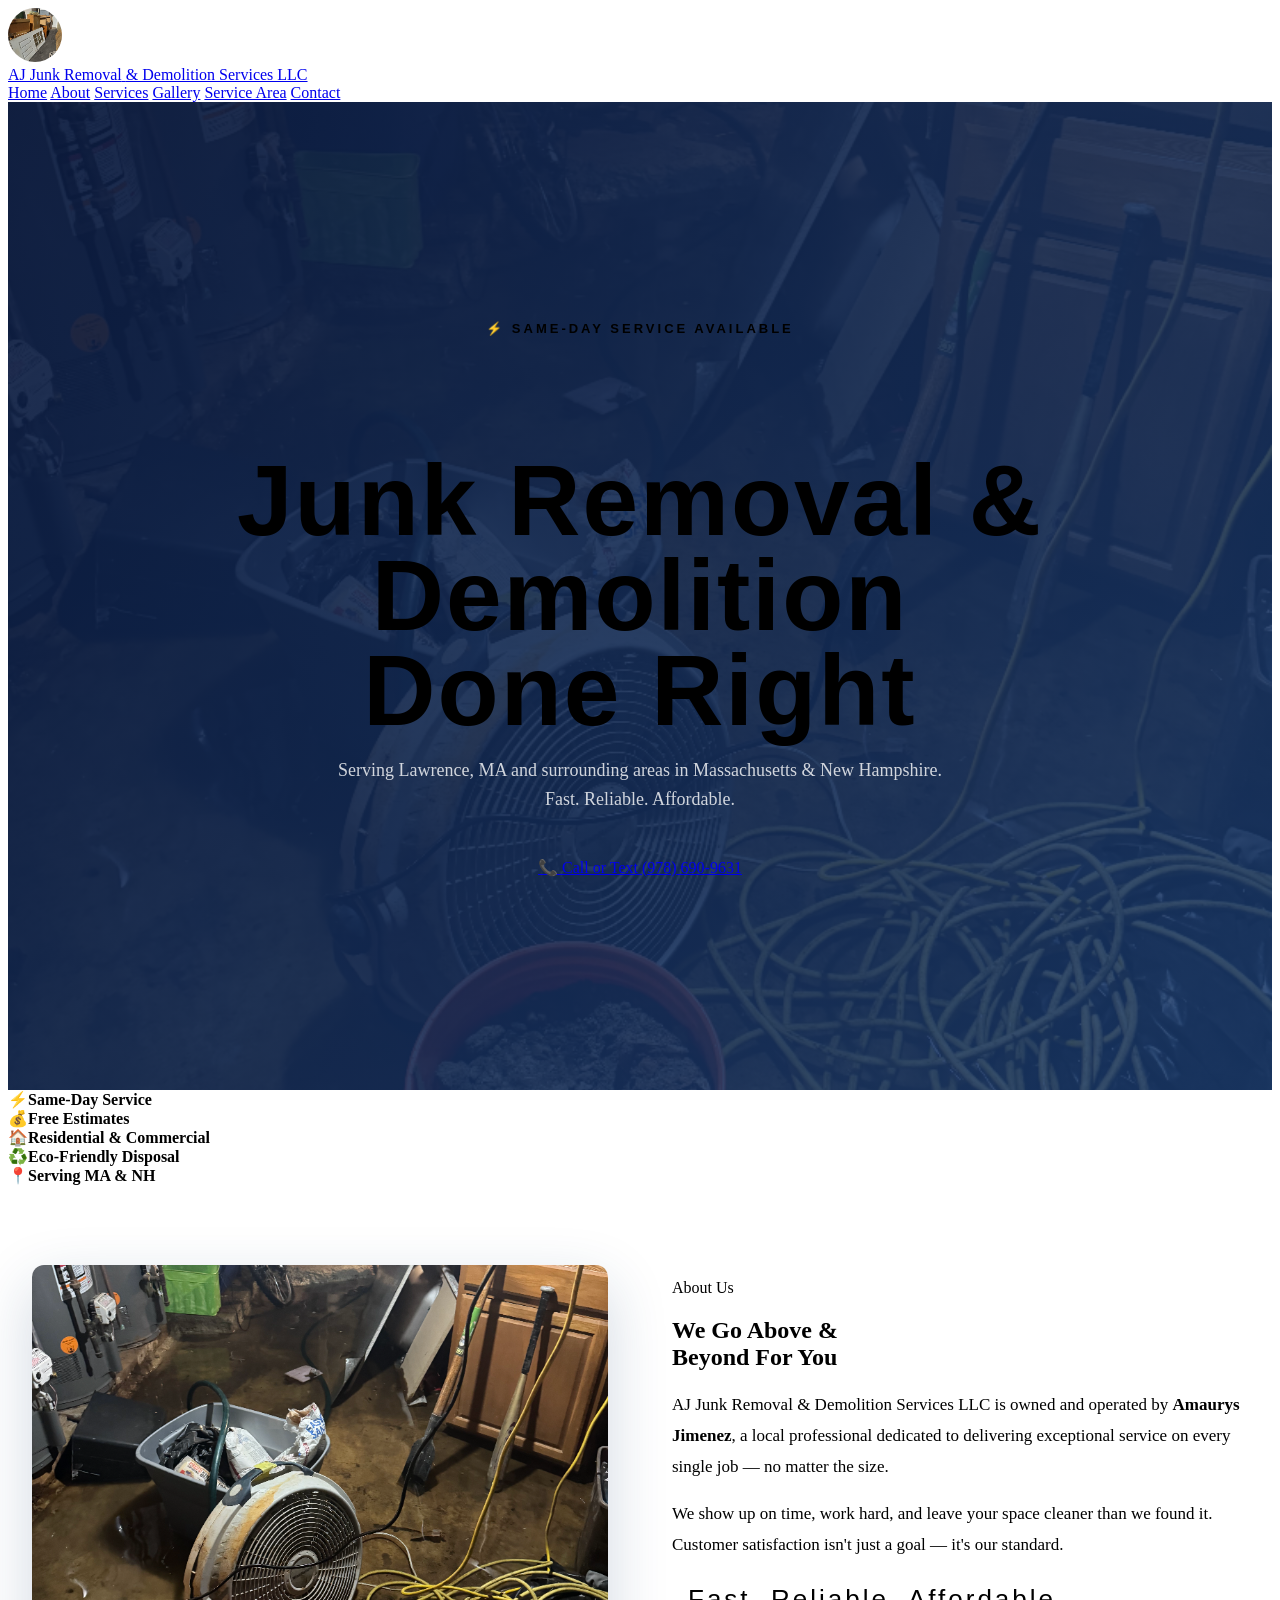
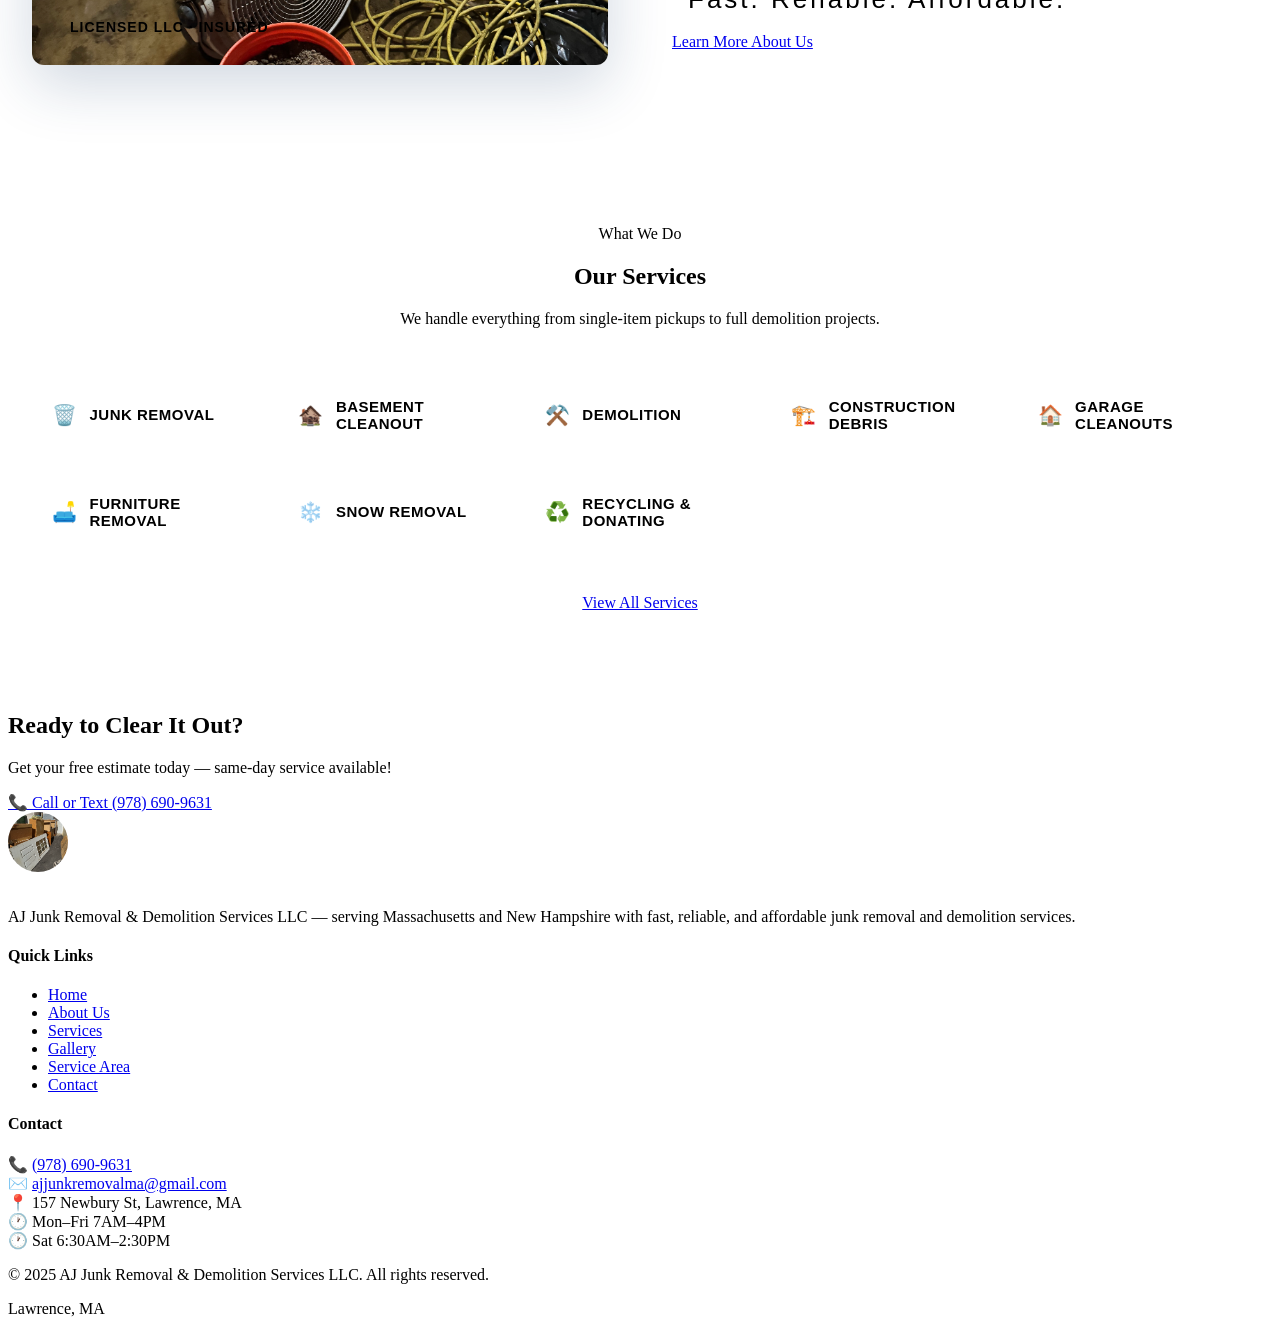
==== index.html @ 9550ebb9 "Add files via upload" ====
<!DOCTYPE html>
<html lang="en">
<head>
<meta charset="UTF-8">
<meta name="viewport" content="width=device-width, initial-scale=1.0">
<title>AJ Junk Removal & Demolition Services LLC</title>
<link rel="stylesheet" href="style.css">
<style>
.hero {
  min-height: calc(100vh - 72px);
  background: linear-gradient(135deg, rgba(10,25,60,0.93) 0%, rgba(26,58,107,0.86) 100%),
    url('IMG_6528.png') center/cover no-repeat;
  display: flex; align-items: center; justify-content: center;
  text-align: center;
  padding: 80px 24px;
  position: relative; overflow: hidden;
}
.hero::after {
  content: '';
  position: absolute; bottom: 0; left: 0; right: 0;
  height: 80px;
  background: linear-gradient(to top, var(--light-bg), transparent);
}
.hero-content { max-width: 820px; position: relative; z-index: 1; }
.hero-badge {
  display: inline-block;
  background: var(--yellow); color: var(--blue-dark);
  font-family: 'Barlow Condensed', sans-serif;
  font-size: 13px; font-weight: 700; letter-spacing: 3px;
  text-transform: uppercase; padding: 6px 20px; border-radius: 100px;
  margin-bottom: 28px;
  animation: fadeDown 0.6s ease both;
}
.hero h1 {
  font-family: 'Bebas Neue', sans-serif;
  font-size: clamp(56px, 10vw, 100px);
  color: var(--white); line-height: 0.95; letter-spacing: 2px;
  margin-bottom: 16px;
  animation: fadeDown 0.7s 0.1s ease both;
}
.hero h1 span { color: var(--yellow); }
.hero-sub {
  font-size: 18px; color: rgba(255,255,255,0.8);
  margin-bottom: 44px; line-height: 1.6;
  animation: fadeDown 0.7s 0.2s ease both;
}
.hero-btns {
  display: flex; gap: 16px; justify-content: center; flex-wrap: wrap;
  animation: fadeDown 0.7s 0.3s ease both;
}
@keyframes fadeDown {
  from { opacity: 0; transform: translateY(-20px); }
  to { opacity: 1; transform: translateY(0); }
}

/* ABOUT PREVIEW */
.about-preview { background: var(--light-bg); padding: 80px 24px; }
.about-grid { display: grid; grid-template-columns: 1fr 1fr; gap: 64px; align-items: center; }
.about-img { border-radius: 12px; overflow: hidden; box-shadow: 0 20px 60px rgba(26,58,107,0.2); position: relative; }
.about-img img { width: 100%; height: 400px; object-fit: cover; display: block; }
.about-img-badge {
  position: absolute; bottom: 20px; left: 20px;
  background: var(--yellow); color: var(--blue-dark);
  font-family: 'Barlow Condensed', sans-serif; font-weight: 700;
  font-size: 14px; letter-spacing: 1px; text-transform: uppercase;
  padding: 10px 18px; border-radius: 6px;
}
.about-content p { font-size: 17px; color: var(--text-gray); line-height: 1.8; margin-bottom: 14px; }
.tagline {
  font-family: 'Bebas Neue', sans-serif; font-size: 26px;
  color: var(--blue); letter-spacing: 3px; margin-top: 24px;
  border-left: 4px solid var(--yellow); padding-left: 16px;
}
.about-content .section-label { color: var(--blue); }

/* SERVICES PREVIEW */
.services-preview { background: var(--white); padding: 80px 24px; }
.services-preview-header { text-align: center; margin-bottom: 48px; }
.services-preview-header .section-label { color: var(--blue); }
.services-mini-grid { display: grid; grid-template-columns: repeat(auto-fill, minmax(200px, 1fr)); gap: 16px; margin-bottom: 40px; }
.service-mini-card {
  background: var(--light-bg); border-radius: 10px; padding: 22px 20px;
  border-bottom: 3px solid transparent; transition: all 0.25s;
  display: flex; align-items: center; gap: 12px;
}
.service-mini-card:hover { border-bottom-color: var(--yellow); background: var(--white); box-shadow: 0 6px 24px rgba(26,58,107,0.1); transform: translateY(-3px); }
.service-mini-card .s-icon { font-size: 20px; }
.service-mini-card span { font-family: 'Barlow Condensed', sans-serif; font-size: 15px; font-weight: 700; color: var(--blue-dark); text-transform: uppercase; letter-spacing: 0.5px; }
.services-preview-footer { text-align: center; }

@media (max-width: 768px) {
  .about-grid { grid-template-columns: 1fr; gap: 32px; }
  .hero-btns { flex-direction: column; align-items: center; }
}
</style>
</head>
<body>

<header>
  <div class="header-inner">
    <a href="index.html" class="logo">
      <img src="IMG_6527.png" style="height:54px;width:54px;border-radius:50%;object-fit:cover;flex-shrink:0;" alt="AJ Junk Removal Logo" />
      <div class="logo-text">
        <span class="brand">AJ Junk Removal</span>
        <span class="sub">& Demolition Services LLC</span>
      </div>
    </a>
    <div class="hamburger" onclick="toggleNav()"><span></span><span></span><span></span></div>
    <nav id="nav">
      <a href="index.html" class="active">Home</a>
      <a href="about.html">About</a>
      <a href="services.html">Services</a>
      <a href="gallery.html">Gallery</a>
      <a href="area.html">Service Area</a>
      <a href="contact.html">Contact</a>

    </nav>
  </div>
</header>

<div class="page">
  <!-- HERO -->
  <section class="hero">
    <div class="hero-content">
      <div class="hero-badge">⚡ Same-Day Service Available</div>
      <h1>Junk Removal &<br><span>Demolition</span><br>Done Right</h1>
      <p class="hero-sub">Serving Lawrence, MA and surrounding areas in Massachusetts & New Hampshire.<br>Fast. Reliable. Affordable.</p>
      <div class="hero-btns">
        
        <a href="tel:9786909631" class="btn-outline">📞 Call or Text (978) 690-9631</a>
      </div>
    </div>
  </section>

  <!-- BADGES -->
  <div class="badges">
    <div class="badges-inner">
      <div class="badge-item"><span class="badge-icon">⚡</span><strong>Same-Day Service</strong></div>
      <div class="badge-item"><span class="badge-icon">💰</span><strong>Free Estimates</strong></div>
      <div class="badge-item"><span class="badge-icon">🏠</span><strong>Residential & Commercial</strong></div>
      <div class="badge-item"><span class="badge-icon">♻️</span><strong>Eco-Friendly Disposal</strong></div>
      <div class="badge-item"><span class="badge-icon">📍</span><strong>Serving MA & NH</strong></div>
    </div>
  </div>

  <!-- ABOUT PREVIEW -->
  <section class="about-preview">
    <div class="container">
      <div class="about-grid">
        <div class="about-img fade-in">
          <img src="IMG_6528.png" alt="AJ Junk Removal truck" />
          <div class="about-img-badge">Licensed LLC · Insured</div>
        </div>
        <div class="about-content fade-in">
          <div class="section-label dark">About Us</div>
          <h2 class="section-title dark">We Go Above &<br>Beyond For You</h2>
          <p>AJ Junk Removal & Demolition Services LLC is owned and operated by <strong>Amaurys Jimenez</strong>, a local professional dedicated to delivering exceptional service on every single job — no matter the size.</p>
          <p>We show up on time, work hard, and leave your space cleaner than we found it. Customer satisfaction isn't just a goal — it's our standard.</p>
          <div class="tagline">Fast. Reliable. Affordable.</div>
          <br>
          <a href="about.html" class="btn-primary" style="margin-top:8px;">Learn More About Us</a>
        </div>
      </div>
    </div>
  </section>

  <!-- SERVICES PREVIEW -->
  <section class="services-preview">
    <div class="container">
      <div class="services-preview-header">
        <div class="section-label dark">What We Do</div>
        <h2 class="section-title dark">Our Services</h2>
        <p class="section-desc" style="margin:0 auto 0;">We handle everything from single-item pickups to full demolition projects.</p>
      </div>
      <div class="services-mini-grid">
        <div class="service-mini-card fade-in"><span class="s-icon">🗑️</span><span>Junk Removal</span></div>
        <div class="service-mini-card fade-in"><span class="s-icon">🏚️</span><span>Basement Cleanout</span></div>
        <div class="service-mini-card fade-in"><span class="s-icon">⚒️</span><span>Demolition</span></div>
        <div class="service-mini-card fade-in"><span class="s-icon">🏗️</span><span>Construction Debris</span></div>
        <div class="service-mini-card fade-in"><span class="s-icon">🏠</span><span>Garage Cleanouts</span></div>
        <div class="service-mini-card fade-in"><span class="s-icon">🛋️</span><span>Furniture Removal</span></div>
        <div class="service-mini-card fade-in"><span class="s-icon">❄️</span><span>Snow Removal</span></div>
        <div class="service-mini-card fade-in"><span class="s-icon">♻️</span><span>Recycling & Donating</span></div>
      </div>
      <div class="services-preview-footer">
        <a href="services.html" class="btn-primary">View All Services</a>
      </div>
    </div>
  </section>

  <!-- CTA BANNER -->
  <div class="cta-banner">
    <div class="container">
      <h2>Ready to Clear It Out?</h2>
      <p>Get your free estimate today — same-day service available!</p>
      <a href="tel:9786909631" class="btn-dark">📞 Call or Text (978) 690-9631</a>
    </div>
  </div>

  <!-- FOOTER -->
  <footer>
    <div class="footer-top">
      <div class="footer-brand">
        <img src="IMG_6527.png" style="height:60px;width:60px;border-radius:50%;object-fit:cover;margin-bottom:16px;" alt="AJ Junk Removal Logo" />
        <p>AJ Junk Removal & Demolition Services LLC — serving Massachusetts and New Hampshire with fast, reliable, and affordable junk removal and demolition services.</p>
      </div>
      <div class="footer-col">
        <h4>Quick Links</h4>
        <ul>
          <li><a href="index.html">Home</a></li>
          <li><a href="about.html">About Us</a></li>
          <li><a href="services.html">Services</a></li>
          <li><a href="gallery.html">Gallery</a></li>
          <li><a href="area.html">Service Area</a></li>
          <li><a href="contact.html">Contact</a></li>
        </ul>
      </div>
      <div class="footer-col">
        <h4>Contact</h4>
        <div class="footer-contact-line">📞 <a href="tel:9786909631">(978) 690-9631</a></div>
        <div class="footer-contact-line">✉️ <a href="mailto:ajjunkremovalma@gmail.com">ajjunkremovalma@gmail.com</a></div>
        <div class="footer-contact-line">📍 157 Newbury St, Lawrence, MA</div>
        <div class="footer-contact-line">🕐 Mon–Fri 7AM–4PM</div>
        <div class="footer-contact-line">🕐 Sat 6:30AM–2:30PM</div>
      </div>
    </div>
    <div class="footer-bottom">
      <p>© 2025 AJ Junk Removal & Demolition Services LLC. All rights reserved.</p>
      <p>Lawrence, MA</p>
    </div>
  </footer>
</div>

<script src="main.js"></script>
</body>
</html>
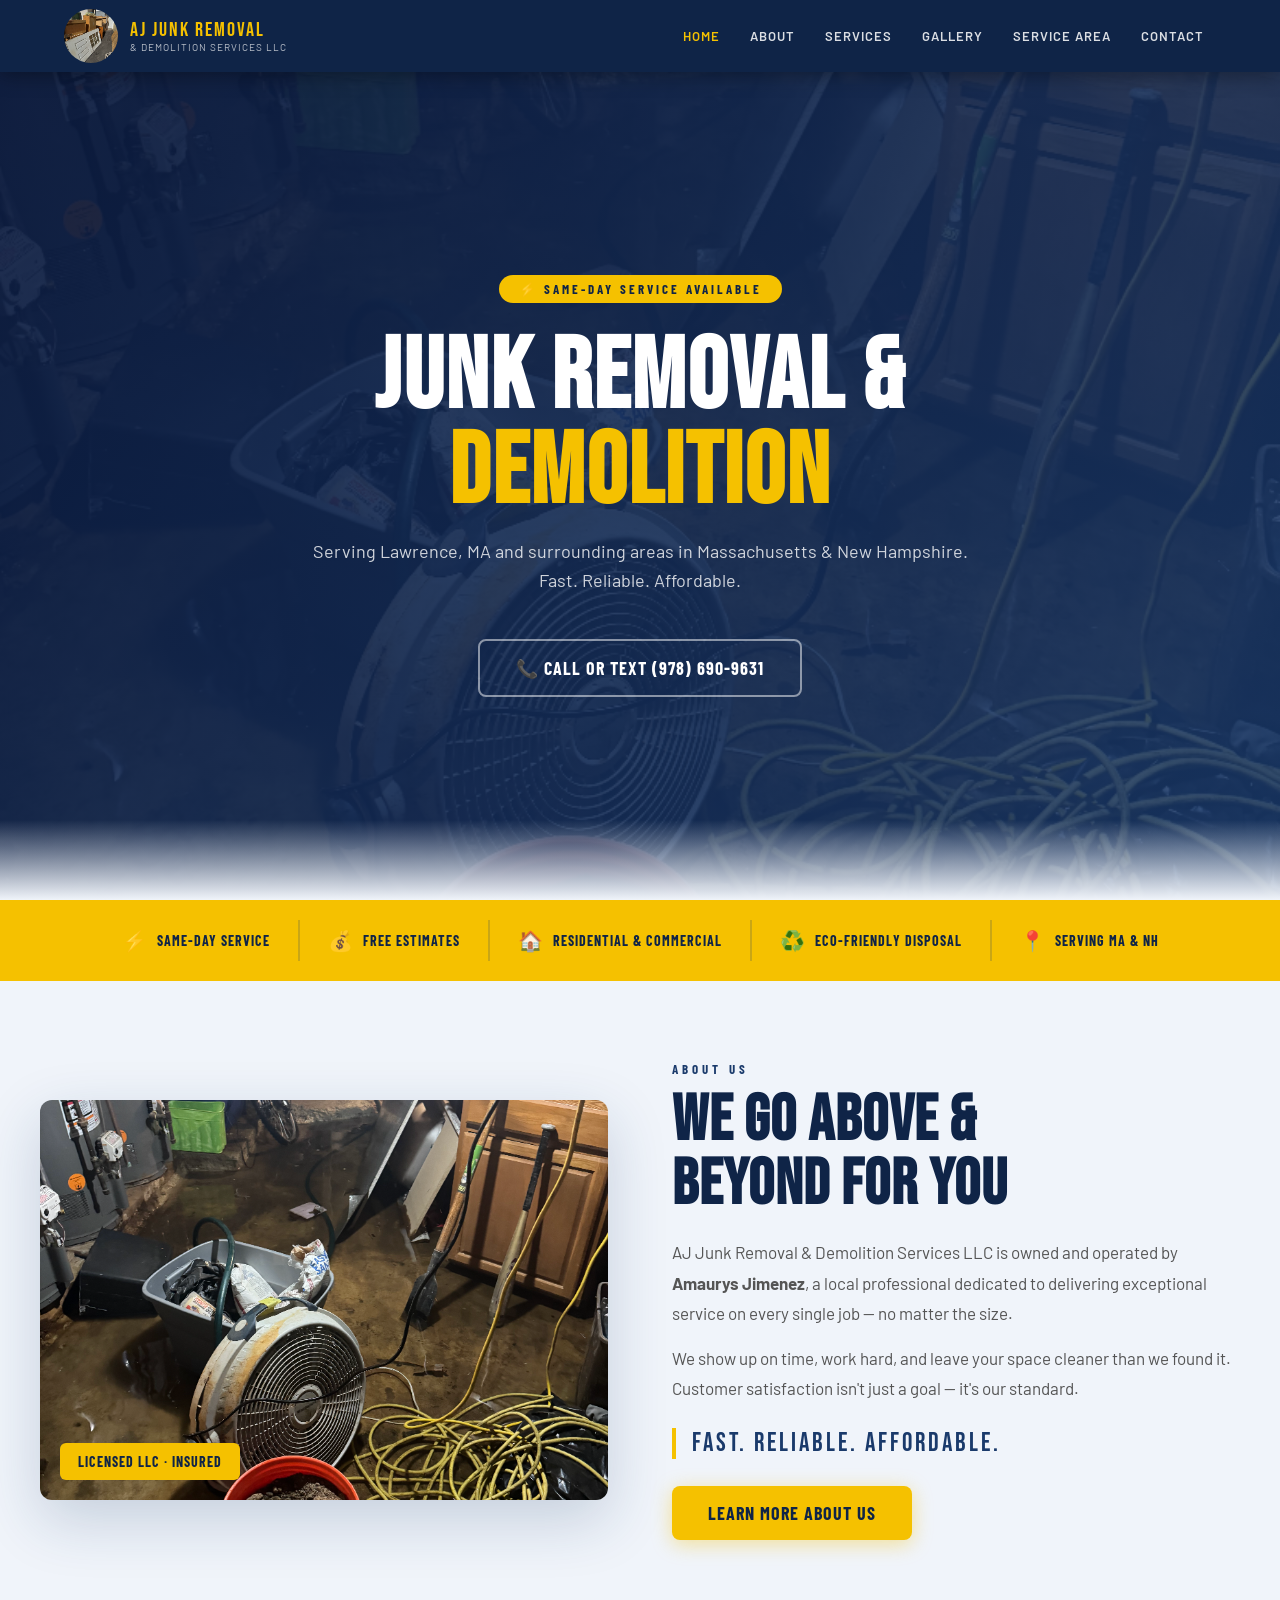
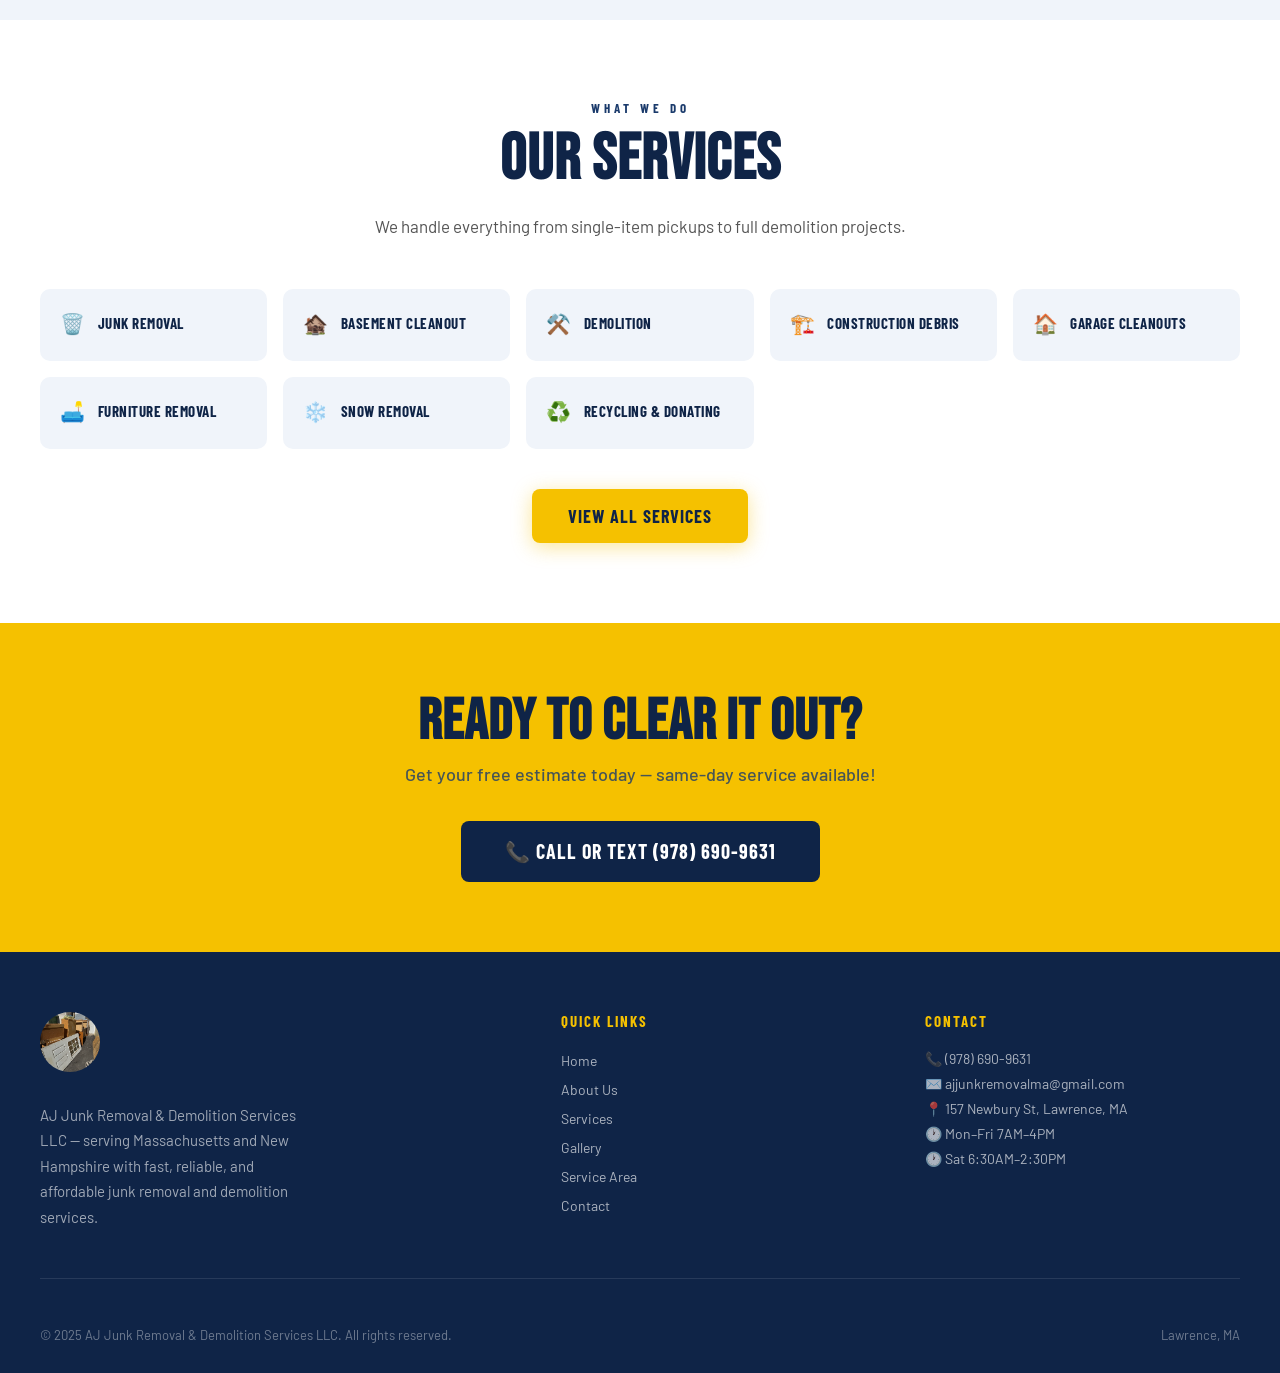
==== commit aa35e73a: "Rename index-4.html to index.html" ====
--- a/index.html
+++ b/index.html
@@ -123,7 +123,7 @@
   <section class="hero">
     <div class="hero-content">
       <div class="hero-badge">⚡ Same-Day Service Available</div>
-      <h1>Junk Removal &<br><span>Demolition</span><br>Done Right</h1>
+      <h1>Junk Removal &<br><span>Demolition</span></h1>
       <p class="hero-sub">Serving Lawrence, MA and surrounding areas in Massachusetts & New Hampshire.<br>Fast. Reliable. Affordable.</p>
       <div class="hero-btns">
         
--- a/style.css
+++ b/style.css
@@ -0,0 +1,289 @@
+@import url('https://fonts.googleapis.com/css2?family=Bebas+Neue&family=Barlow:wght@400;500;600;700;900&family=Barlow+Condensed:wght@600;700;800&display=swap');
+
+:root {
+  --blue: #1A3A6B;
+  --blue-dark: #0f2447;
+  --blue-light: #1e4a8a;
+  --yellow: #F5C100;
+  --yellow-dark: #d4a800;
+  --white: #ffffff;
+  --light-bg: #F0F4FA;
+  --text-dark: #1A1A2E;
+  --text-gray: #555;
+}
+
+* { margin: 0; padding: 0; box-sizing: border-box; }
+html { scroll-behavior: smooth; }
+body { font-family: 'Barlow', sans-serif; color: var(--text-dark); overflow-x: hidden; }
+
+/* ===== HEADER ===== */
+header {
+  background: var(--blue-dark);
+  position: fixed;
+  top: 0; left: 0; right: 0;
+  z-index: 1000;
+  box-shadow: 0 2px 20px rgba(0,0,0,0.4);
+}
+
+.header-inner {
+  max-width: 1200px;
+  margin: 0 auto;
+  padding: 0 24px;
+  display: flex;
+  align-items: center;
+  justify-content: space-between;
+  height: 72px;
+}
+
+.logo {
+  display: flex;
+  align-items: center;
+  gap: 12px;
+  text-decoration: none;
+}
+
+.logo-icon {
+  width: 54px; height: 54px;
+  background: var(--yellow);
+  border-radius: 50%;
+  display: flex;
+  align-items: center;
+  justify-content: center;
+  font-family: 'Bebas Neue', sans-serif;
+  font-size: 22px;
+  color: var(--blue-dark);
+  letter-spacing: 1px;
+  flex-shrink: 0;
+}
+
+.logo-text { display: flex; flex-direction: column; line-height: 1; }
+.logo-text .brand { font-family: 'Bebas Neue', sans-serif; font-size: 20px; color: var(--yellow); letter-spacing: 2px; }
+.logo-text .sub { font-size: 10px; color: rgba(255,255,255,0.7); letter-spacing: 1px; text-transform: uppercase; margin-top: 2px; }
+
+nav { display: flex; align-items: center; gap: 6px; }
+
+nav a {
+  color: rgba(255,255,255,0.85);
+  text-decoration: none;
+  font-size: 13px;
+  font-weight: 600;
+  text-transform: uppercase;
+  letter-spacing: 1px;
+  padding: 6px 12px;
+  border-radius: 4px;
+  transition: color 0.2s;
+}
+
+nav a:hover, nav a.active { color: var(--yellow); }
+
+.nav-cta {
+  background: var(--yellow) !important;
+  color: var(--blue-dark) !important;
+  padding: 10px 18px !important;
+  border-radius: 6px;
+  font-weight: 700 !important;
+}
+
+.nav-cta:hover { background: var(--yellow-dark) !important; }
+
+.hamburger {
+  display: none;
+  flex-direction: column;
+  gap: 5px;
+  cursor: pointer;
+  padding: 4px;
+}
+
+.hamburger span {
+  display: block;
+  width: 26px; height: 3px;
+  background: var(--white);
+  border-radius: 2px;
+  transition: all 0.3s;
+}
+
+/* ===== PAGE WRAPPER ===== */
+.page { padding-top: 72px; min-height: 100vh; }
+
+/* ===== SECTION COMMONS ===== */
+.section { padding: 80px 24px; }
+.container { max-width: 1200px; margin: 0 auto; }
+
+.section-label {
+  font-family: 'Barlow Condensed', sans-serif;
+  font-size: 13px;
+  font-weight: 700;
+  letter-spacing: 4px;
+  text-transform: uppercase;
+  color: var(--yellow);
+  margin-bottom: 12px;
+}
+
+.section-label.dark { color: var(--blue); }
+
+.section-title {
+  font-family: 'Bebas Neue', sans-serif;
+  font-size: clamp(40px, 6vw, 64px);
+  line-height: 1;
+  letter-spacing: 1px;
+  margin-bottom: 20px;
+}
+
+.section-title.light { color: var(--white); }
+.section-title.dark { color: var(--blue-dark); }
+
+.section-desc {
+  font-size: 17px;
+  color: var(--text-gray);
+  line-height: 1.7;
+  max-width: 600px;
+}
+
+/* ===== BUTTONS ===== */
+.btn-primary {
+  background: var(--yellow);
+  color: var(--blue-dark);
+  padding: 16px 36px;
+  border-radius: 8px;
+  font-family: 'Barlow Condensed', sans-serif;
+  font-size: 18px;
+  font-weight: 700;
+  letter-spacing: 1px;
+  text-transform: uppercase;
+  text-decoration: none;
+  border: none;
+  cursor: pointer;
+  transition: all 0.2s;
+  box-shadow: 0 4px 20px rgba(245,193,0,0.4);
+  display: inline-block;
+}
+.btn-primary:hover { background: var(--yellow-dark); transform: translateY(-2px); }
+
+.btn-outline {
+  background: transparent;
+  color: var(--white);
+  padding: 16px 36px;
+  border-radius: 8px;
+  font-family: 'Barlow Condensed', sans-serif;
+  font-size: 18px;
+  font-weight: 700;
+  letter-spacing: 1px;
+  text-transform: uppercase;
+  text-decoration: none;
+  border: 2px solid rgba(255,255,255,0.5);
+  cursor: pointer;
+  transition: all 0.2s;
+  display: inline-block;
+}
+.btn-outline:hover { border-color: var(--yellow); color: var(--yellow); }
+
+.btn-dark {
+  background: var(--blue-dark);
+  color: var(--white);
+  padding: 18px 44px;
+  border-radius: 8px;
+  font-family: 'Barlow Condensed', sans-serif;
+  font-size: 20px;
+  font-weight: 700;
+  letter-spacing: 1px;
+  text-transform: uppercase;
+  text-decoration: none;
+  display: inline-block;
+  transition: all 0.2s;
+}
+.btn-dark:hover { background: var(--blue); transform: translateY(-2px); }
+
+/* ===== BADGES STRIP ===== */
+.badges { background: var(--yellow); padding: 20px 24px; }
+.badges-inner {
+  max-width: 1200px; margin: 0 auto;
+  display: flex; justify-content: center; flex-wrap: wrap;
+}
+.badge-item {
+  display: flex; align-items: center; gap: 10px;
+  padding: 8px 28px;
+  border-right: 2px solid rgba(26,58,107,0.2);
+  color: var(--blue-dark);
+}
+.badge-item:last-child { border-right: none; }
+.badge-item .badge-icon { font-size: 20px; }
+.badge-item strong { font-family: 'Barlow Condensed', sans-serif; font-size: 14px; font-weight: 700; letter-spacing: 1px; text-transform: uppercase; }
+
+/* ===== CTA BANNER ===== */
+.cta-banner { background: var(--yellow); padding: 70px 24px; text-align: center; }
+.cta-banner h2 {
+  font-family: 'Bebas Neue', sans-serif;
+  font-size: clamp(36px, 5vw, 58px);
+  color: var(--blue-dark); letter-spacing: 1px; margin-bottom: 12px; line-height: 1;
+}
+.cta-banner p { font-size: 18px; color: rgba(26,58,107,0.8); margin-bottom: 36px; font-weight: 500; }
+
+/* ===== FOOTER ===== */
+footer { background: var(--blue-dark); padding: 60px 24px 30px; }
+.footer-top {
+  max-width: 1200px; margin: 0 auto;
+  display: grid; grid-template-columns: 1.5fr 1fr 1fr;
+  gap: 48px; margin-bottom: 48px;
+  padding-bottom: 48px;
+  border-bottom: 1px solid rgba(255,255,255,0.1);
+}
+.footer-logo-icon {
+  width: 60px; height: 60px;
+  background: var(--yellow); border-radius: 50%;
+  display: flex; align-items: center; justify-content: center;
+  font-family: 'Bebas Neue', sans-serif; font-size: 24px;
+  color: var(--blue-dark); margin-bottom: 16px;
+}
+.footer-brand p { font-size: 15px; color: rgba(255,255,255,0.6); line-height: 1.7; max-width: 280px; margin-top: 12px; }
+.footer-col h4 {
+  font-family: 'Barlow Condensed', sans-serif; font-size: 15px;
+  font-weight: 700; letter-spacing: 2px; text-transform: uppercase;
+  color: var(--yellow); margin-bottom: 20px;
+}
+.footer-col ul { list-style: none; display: flex; flex-direction: column; gap: 10px; }
+.footer-col ul li a { color: rgba(255,255,255,0.65); text-decoration: none; font-size: 14px; transition: color 0.2s; }
+.footer-col ul li a:hover { color: var(--yellow); }
+.footer-contact-line { color: rgba(255,255,255,0.65); font-size: 14px; margin-bottom: 8px; }
+.footer-contact-line a { color: rgba(255,255,255,0.65); text-decoration: none; }
+.footer-contact-line a:hover { color: var(--yellow); }
+.footer-bottom {
+  max-width: 1200px; margin: 0 auto;
+  display: flex; justify-content: space-between; flex-wrap: wrap; gap: 12px;
+}
+.footer-bottom p { font-size: 13px; color: rgba(255,255,255,0.4); }
+.footer-bottom a { color: var(--yellow); text-decoration: none; }
+
+/* ===== MOBILE ===== */
+@media (max-width: 768px) {
+  .hamburger { display: flex; }
+  nav {
+    display: none;
+    position: fixed;
+    top: 72px; left: 0; right: 0;
+    background: var(--blue-dark);
+    flex-direction: column;
+    padding: 24px; gap: 4px;
+    border-top: 2px solid var(--yellow);
+    box-shadow: 0 8px 32px rgba(0,0,0,0.4);
+  }
+  nav.open { display: flex; }
+  nav a { font-size: 16px; padding: 12px 16px; width: 100%; text-align: center; }
+  .nav-cta { margin-top: 8px; }
+  .footer-top { grid-template-columns: 1fr; gap: 32px; }
+  .footer-bottom { flex-direction: column; text-align: center; }
+  .badge-item { padding: 8px 16px; }
+}
+
+@media (max-width: 480px) {
+  .badges-inner { flex-direction: column; align-items: center; }
+  .badge-item { border-right: none; border-bottom: 1px solid rgba(26,58,107,0.15); width: 100%; justify-content: center; }
+  .badge-item:last-child { border-bottom: none; }
+}
+
+/* ===== SCROLL FADE IN ===== */
+.fade-in {
+  opacity: 0;
+  transform: translateY(24px);
+  transition: opacity 0.5s ease, transform 0.5s ease;
+}
+.fade-in.visible { opacity: 1; transform: translateY(0); }
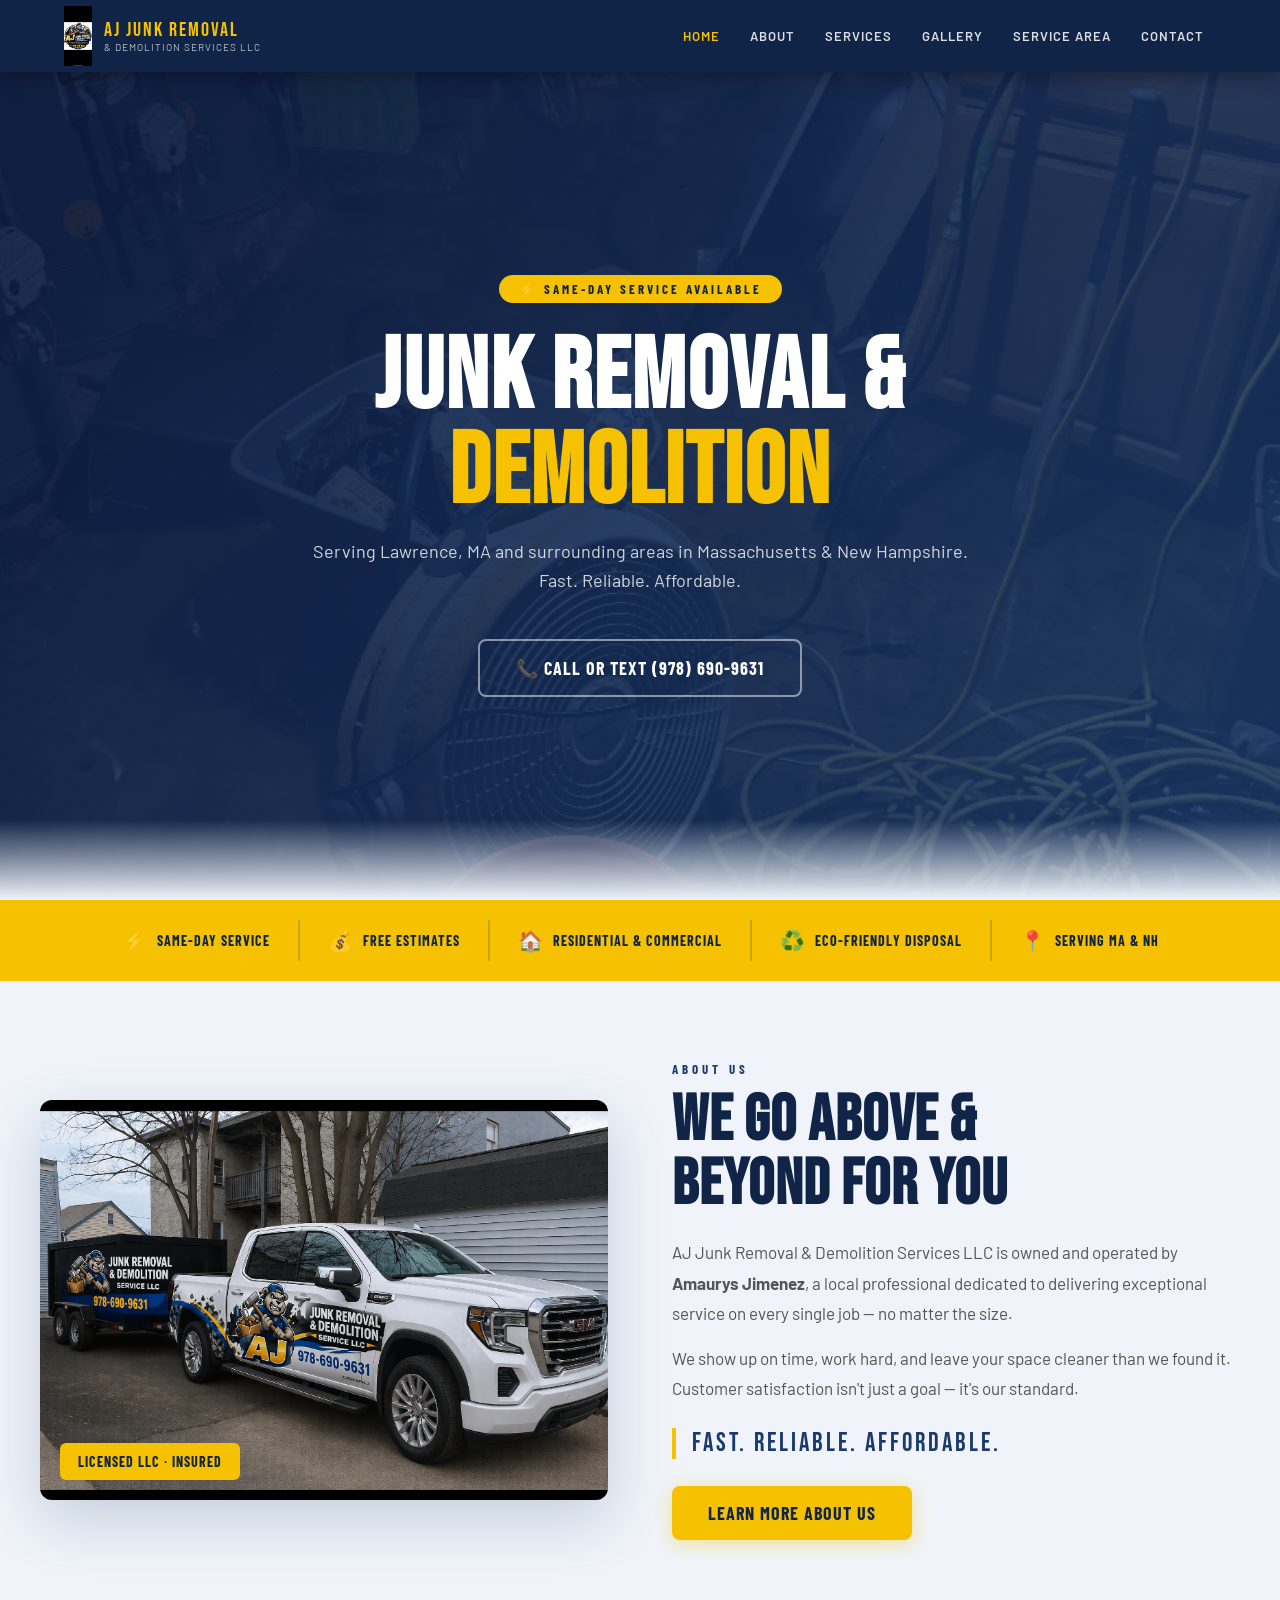
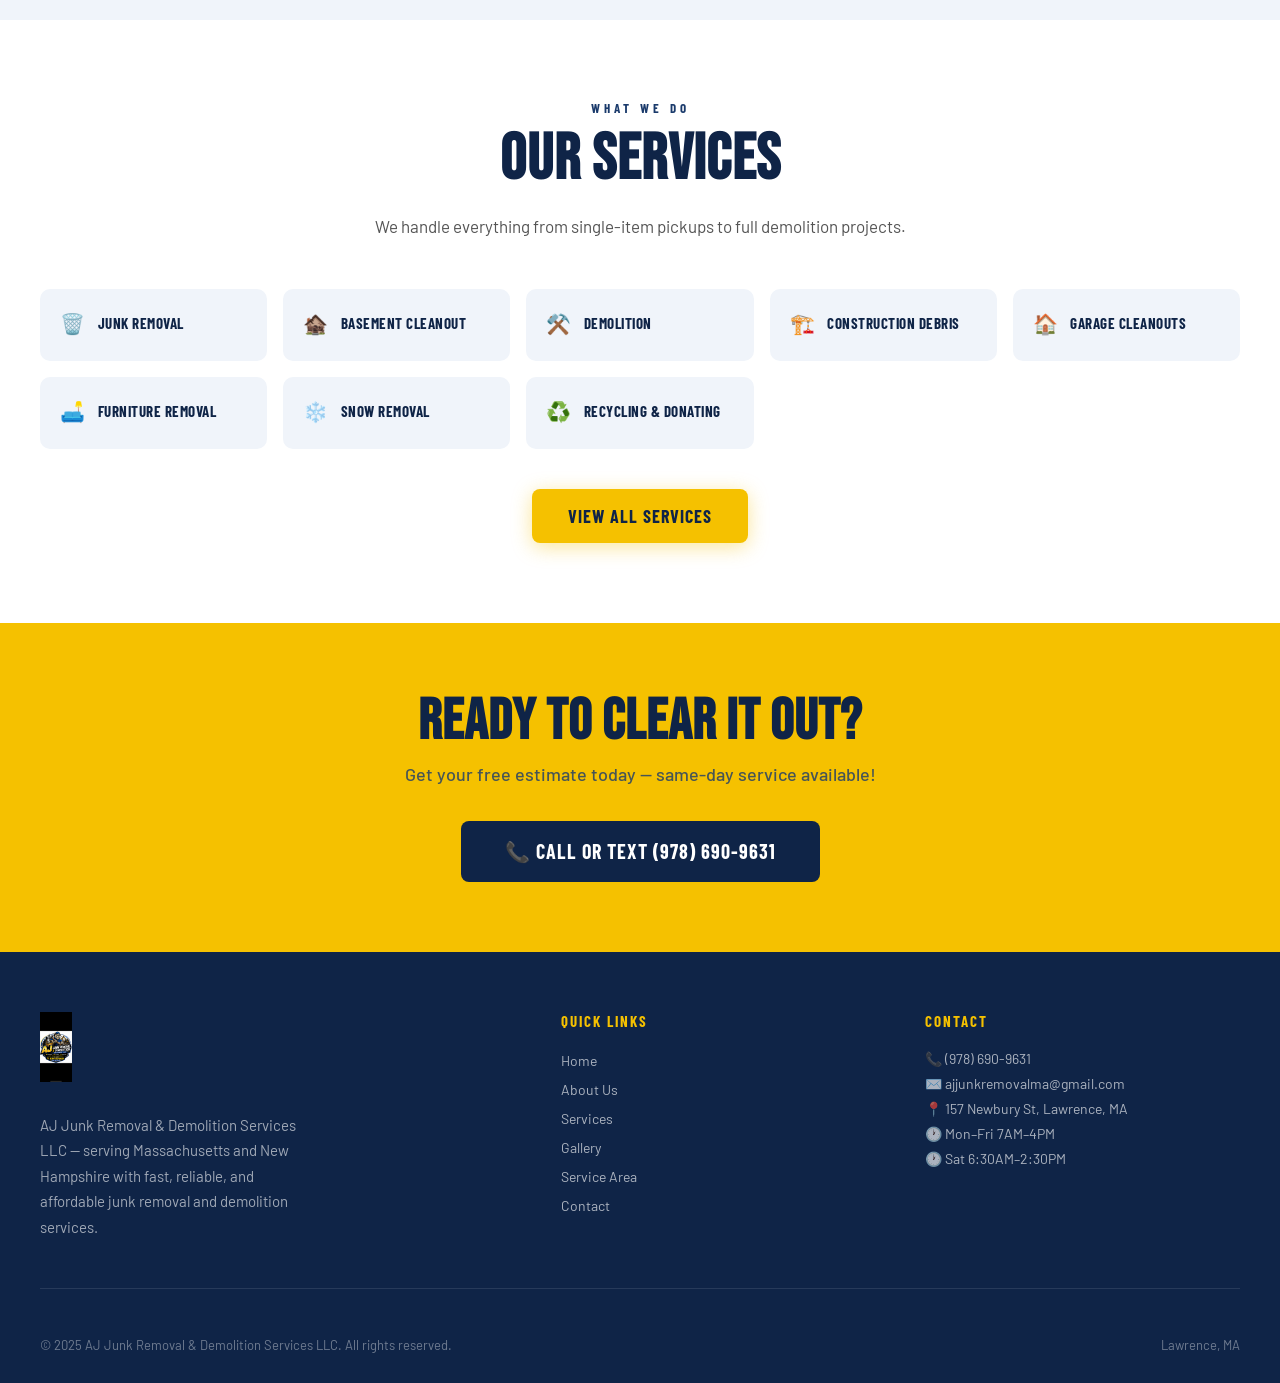
==== commit 83fd0ac6: "Add files via upload" ====
--- a/index.html
+++ b/index.html
@@ -99,7 +99,7 @@
 <header>
   <div class="header-inner">
     <a href="index.html" class="logo">
-      <img src="IMG_6527.png" style="height:54px;width:54px;border-radius:50%;object-fit:cover;flex-shrink:0;" alt="AJ Junk Removal Logo" />
+      <img src="IMG_6533.png" style="height:60px;width:auto;object-fit:contain;flex-shrink:0;" alt="AJ Junk Removal Logo" />
       <div class="logo-text">
         <span class="brand">AJ Junk Removal</span>
         <span class="sub">& Demolition Services LLC</span>
@@ -148,7 +148,7 @@
     <div class="container">
       <div class="about-grid">
         <div class="about-img fade-in">
-          <img src="IMG_6528.png" alt="AJ Junk Removal truck" />
+          <img src="IMG_6532.png" alt="AJ Junk Removal truck" />
           <div class="about-img-badge">Licensed LLC · Insured</div>
         </div>
         <div class="about-content fade-in">
@@ -201,7 +201,7 @@
   <footer>
     <div class="footer-top">
       <div class="footer-brand">
-        <img src="IMG_6527.png" style="height:60px;width:60px;border-radius:50%;object-fit:cover;margin-bottom:16px;" alt="AJ Junk Removal Logo" />
+        <img src="IMG_6533.png" style="height:70px;width:auto;object-fit:contain;margin-bottom:16px;" alt="AJ Junk Removal Logo" />
         <p>AJ Junk Removal & Demolition Services LLC — serving Massachusetts and New Hampshire with fast, reliable, and affordable junk removal and demolition services.</p>
       </div>
       <div class="footer-col">
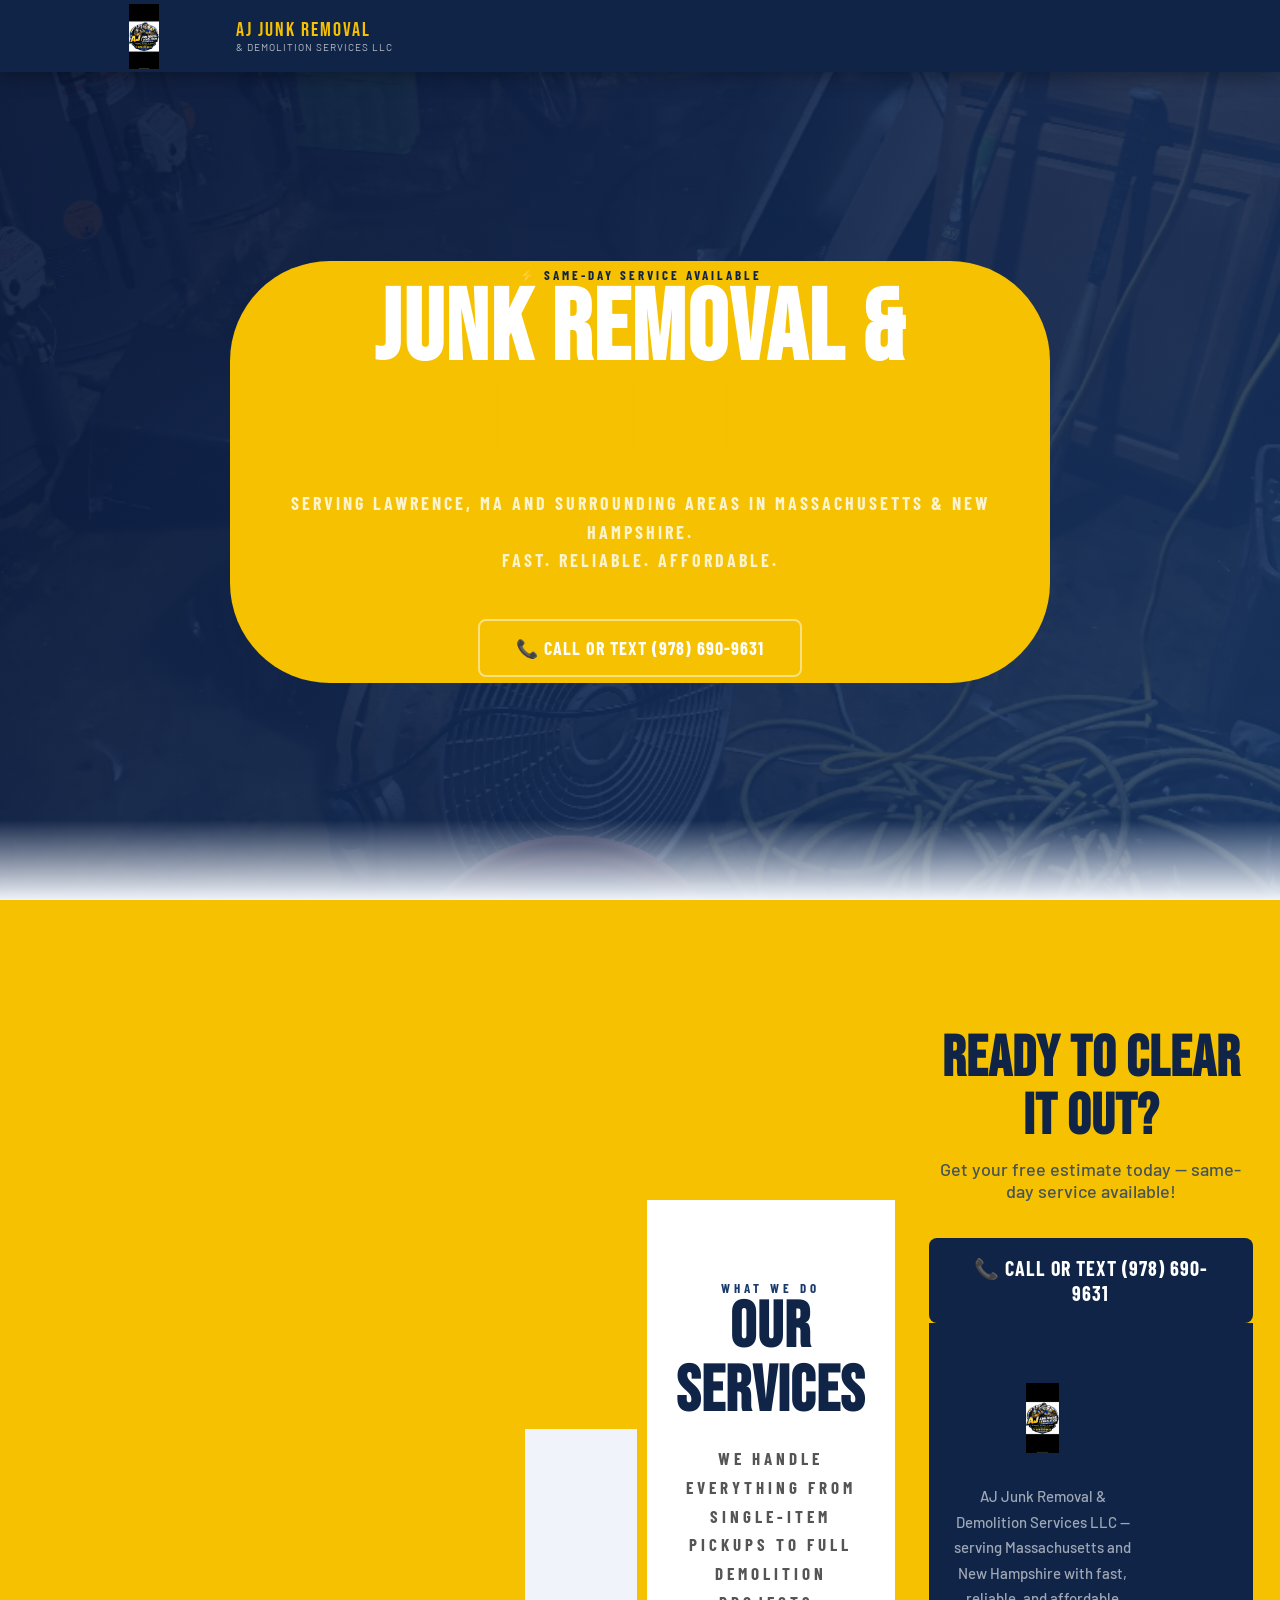
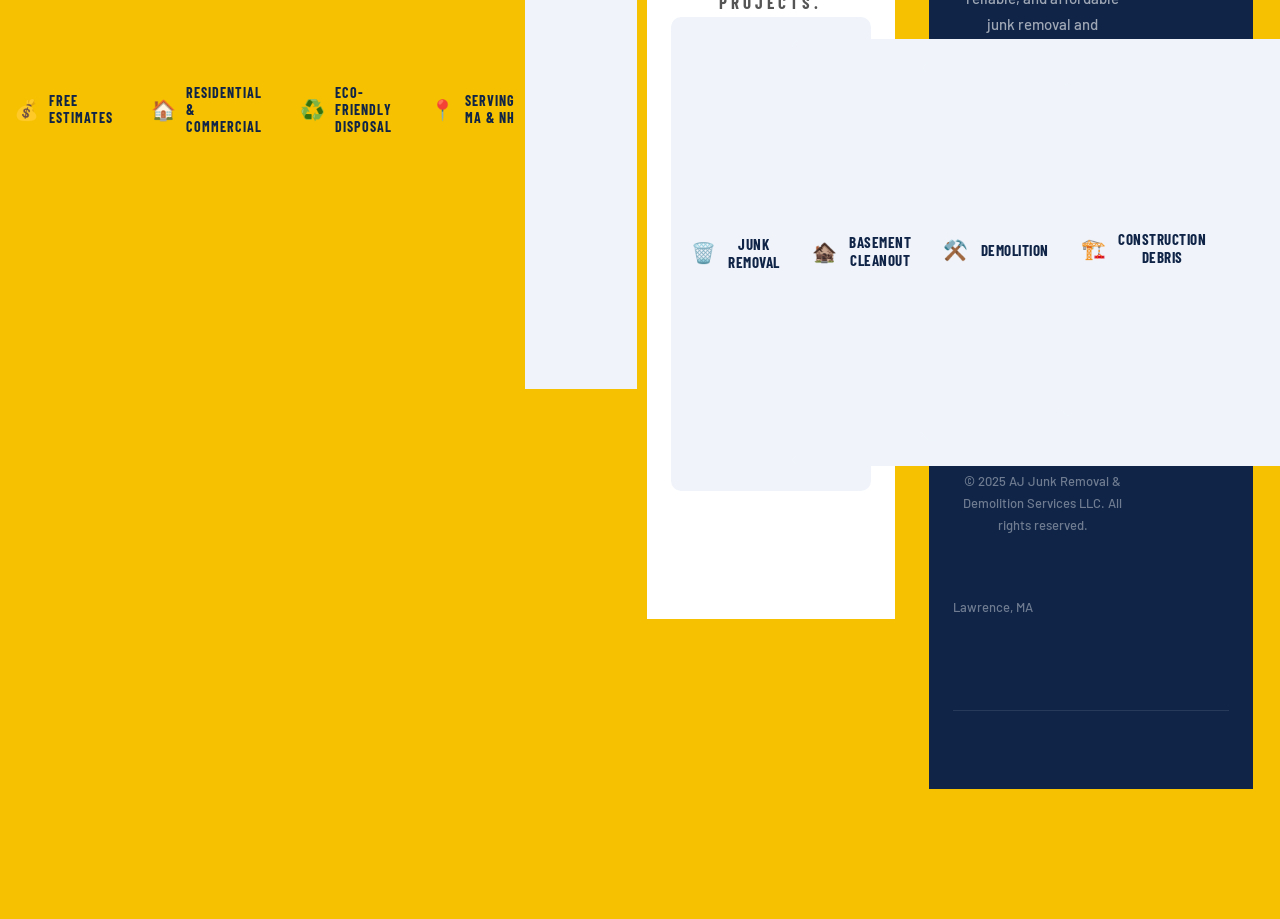
==== commit 2f944be9: "Add files via upload" ====
--- a/index.html
+++ b/index.html
@@ -99,13 +99,13 @@
 <header>
   <div class="header-inner">
     <a href="index.html" class="logo">
-      <img src="IMG_6533.png" style="height:60px;width:auto;object-fit:contain;flex-shrink:0;" alt="AJ Junk Removal Logo" />
-      <div class="logo-text">
-        <span class="brand">AJ Junk Removal</span>
-        <span class="sub">& Demolition Services LLC</span>
-      </div>
+      <img src="IMG_6533.png" style="height:65px;width:160px;object-fit:contain;flex-shrink:0;" alt="AJ Junk Removal Logo" /><div class="logo-text"><span class="brand">AJ Junk Removal</span><span class="sub">&amp; Demolition Services LLC</span></div>
+      
+        
+        
+      
     </a>
-    <div class="hamburger" onclick="toggleNav()"><span></span><span></span><span></span></div>
+    <div class="hamburger" onclick="toggleNav()"><span></span><span></span><span></span>
     <nav id="nav">
       <a href="index.html" class="active">Home</a>
       <a href="about.html">About</a>
@@ -115,33 +115,33 @@
       <a href="contact.html">Contact</a>
 
     </nav>
-  </div>
+  
 </header>
 
 <div class="page">
   <!-- HERO -->
   <section class="hero">
     <div class="hero-content">
-      <div class="hero-badge">⚡ Same-Day Service Available</div>
+      <div class="hero-badge">⚡ Same-Day Service Available
       <h1>Junk Removal &<br><span>Demolition</span></h1>
       <p class="hero-sub">Serving Lawrence, MA and surrounding areas in Massachusetts & New Hampshire.<br>Fast. Reliable. Affordable.</p>
       <div class="hero-btns">
         
         <a href="tel:9786909631" class="btn-outline">📞 Call or Text (978) 690-9631</a>
-      </div>
-    </div>
+      
+    
   </section>
 
   <!-- BADGES -->
   <div class="badges">
     <div class="badges-inner">
-      <div class="badge-item"><span class="badge-icon">⚡</span><strong>Same-Day Service</strong></div>
-      <div class="badge-item"><span class="badge-icon">💰</span><strong>Free Estimates</strong></div>
-      <div class="badge-item"><span class="badge-icon">🏠</span><strong>Residential & Commercial</strong></div>
-      <div class="badge-item"><span class="badge-icon">♻️</span><strong>Eco-Friendly Disposal</strong></div>
-      <div class="badge-item"><span class="badge-icon">📍</span><strong>Serving MA & NH</strong></div>
-    </div>
-  </div>
+      <div class="badge-item"><span class="badge-icon">⚡</span><strong>Same-Day Service</strong>
+      <div class="badge-item"><span class="badge-icon">💰</span><strong>Free Estimates</strong>
+      <div class="badge-item"><span class="badge-icon">🏠</span><strong>Residential & Commercial</strong>
+      <div class="badge-item"><span class="badge-icon">♻️</span><strong>Eco-Friendly Disposal</strong>
+      <div class="badge-item"><span class="badge-icon">📍</span><strong>Serving MA & NH</strong>
+    
+  
 
   <!-- ABOUT PREVIEW -->
   <section class="about-preview">
@@ -149,43 +149,43 @@
       <div class="about-grid">
         <div class="about-img fade-in">
           <img src="IMG_6532.png" alt="AJ Junk Removal truck" />
-          <div class="about-img-badge">Licensed LLC · Insured</div>
-        </div>
+          <div class="about-img-badge">Licensed LLC · Insured
+        
         <div class="about-content fade-in">
-          <div class="section-label dark">About Us</div>
+          <div class="section-label dark">About Us
           <h2 class="section-title dark">We Go Above &<br>Beyond For You</h2>
           <p>AJ Junk Removal & Demolition Services LLC is owned and operated by <strong>Amaurys Jimenez</strong>, a local professional dedicated to delivering exceptional service on every single job — no matter the size.</p>
           <p>We show up on time, work hard, and leave your space cleaner than we found it. Customer satisfaction isn't just a goal — it's our standard.</p>
-          <div class="tagline">Fast. Reliable. Affordable.</div>
+          <div class="tagline">Fast. Reliable. Affordable.
           <br>
           <a href="about.html" class="btn-primary" style="margin-top:8px;">Learn More About Us</a>
-        </div>
-      </div>
-    </div>
+        
+      
+    
   </section>
 
   <!-- SERVICES PREVIEW -->
   <section class="services-preview">
     <div class="container">
       <div class="services-preview-header">
-        <div class="section-label dark">What We Do</div>
+        <div class="section-label dark">What We Do
         <h2 class="section-title dark">Our Services</h2>
         <p class="section-desc" style="margin:0 auto 0;">We handle everything from single-item pickups to full demolition projects.</p>
-      </div>
+      
       <div class="services-mini-grid">
-        <div class="service-mini-card fade-in"><span class="s-icon">🗑️</span><span>Junk Removal</span></div>
-        <div class="service-mini-card fade-in"><span class="s-icon">🏚️</span><span>Basement Cleanout</span></div>
-        <div class="service-mini-card fade-in"><span class="s-icon">⚒️</span><span>Demolition</span></div>
-        <div class="service-mini-card fade-in"><span class="s-icon">🏗️</span><span>Construction Debris</span></div>
-        <div class="service-mini-card fade-in"><span class="s-icon">🏠</span><span>Garage Cleanouts</span></div>
-        <div class="service-mini-card fade-in"><span class="s-icon">🛋️</span><span>Furniture Removal</span></div>
-        <div class="service-mini-card fade-in"><span class="s-icon">❄️</span><span>Snow Removal</span></div>
-        <div class="service-mini-card fade-in"><span class="s-icon">♻️</span><span>Recycling & Donating</span></div>
-      </div>
+        <div class="service-mini-card fade-in"><span class="s-icon">🗑️</span><span>Junk Removal</span>
+        <div class="service-mini-card fade-in"><span class="s-icon">🏚️</span><span>Basement Cleanout</span>
+        <div class="service-mini-card fade-in"><span class="s-icon">⚒️</span><span>Demolition</span>
+        <div class="service-mini-card fade-in"><span class="s-icon">🏗️</span><span>Construction Debris</span>
+        <div class="service-mini-card fade-in"><span class="s-icon">🏠</span><span>Garage Cleanouts</span>
+        <div class="service-mini-card fade-in"><span class="s-icon">🛋️</span><span>Furniture Removal</span>
+        <div class="service-mini-card fade-in"><span class="s-icon">❄️</span><span>Snow Removal</span>
+        <div class="service-mini-card fade-in"><span class="s-icon">♻️</span><span>Recycling & Donating</span>
+      
       <div class="services-preview-footer">
         <a href="services.html" class="btn-primary">View All Services</a>
-      </div>
-    </div>
+      
+    
   </section>
 
   <!-- CTA BANNER -->
@@ -194,8 +194,8 @@
       <h2>Ready to Clear It Out?</h2>
       <p>Get your free estimate today — same-day service available!</p>
       <a href="tel:9786909631" class="btn-dark">📞 Call or Text (978) 690-9631</a>
-    </div>
-  </div>
+    
+  
 
   <!-- FOOTER -->
   <footer>
@@ -203,7 +203,7 @@
       <div class="footer-brand">
         <img src="IMG_6533.png" style="height:70px;width:auto;object-fit:contain;margin-bottom:16px;" alt="AJ Junk Removal Logo" />
         <p>AJ Junk Removal & Demolition Services LLC — serving Massachusetts and New Hampshire with fast, reliable, and affordable junk removal and demolition services.</p>
-      </div>
+      
       <div class="footer-col">
         <h4>Quick Links</h4>
         <ul>
@@ -214,22 +214,22 @@
           <li><a href="area.html">Service Area</a></li>
           <li><a href="contact.html">Contact</a></li>
         </ul>
-      </div>
+      
       <div class="footer-col">
         <h4>Contact</h4>
-        <div class="footer-contact-line">📞 <a href="tel:9786909631">(978) 690-9631</a></div>
-        <div class="footer-contact-line">✉️ <a href="mailto:ajjunkremovalma@gmail.com">ajjunkremovalma@gmail.com</a></div>
-        <div class="footer-contact-line">📍 157 Newbury St, Lawrence, MA</div>
-        <div class="footer-contact-line">🕐 Mon–Fri 7AM–4PM</div>
-        <div class="footer-contact-line">🕐 Sat 6:30AM–2:30PM</div>
-      </div>
-    </div>
+        <div class="footer-contact-line">📞 <a href="tel:9786909631">(978) 690-9631</a>
+        <div class="footer-contact-line">✉️ <a href="mailto:ajjunkremovalma@gmail.com">ajjunkremovalma@gmail.com</a>
+        <div class="footer-contact-line">📍 157 Newbury St, Lawrence, MA
+        <div class="footer-contact-line">🕐 Mon–Fri 7AM–4PM
+        <div class="footer-contact-line">🕐 Sat 6:30AM–2:30PM
+      
+    
     <div class="footer-bottom">
       <p>© 2025 AJ Junk Removal & Demolition Services LLC. All rights reserved.</p>
       <p>Lawrence, MA</p>
-    </div>
+    
   </footer>
-</div>
+
 
 <script src="main.js"></script>
 </body>
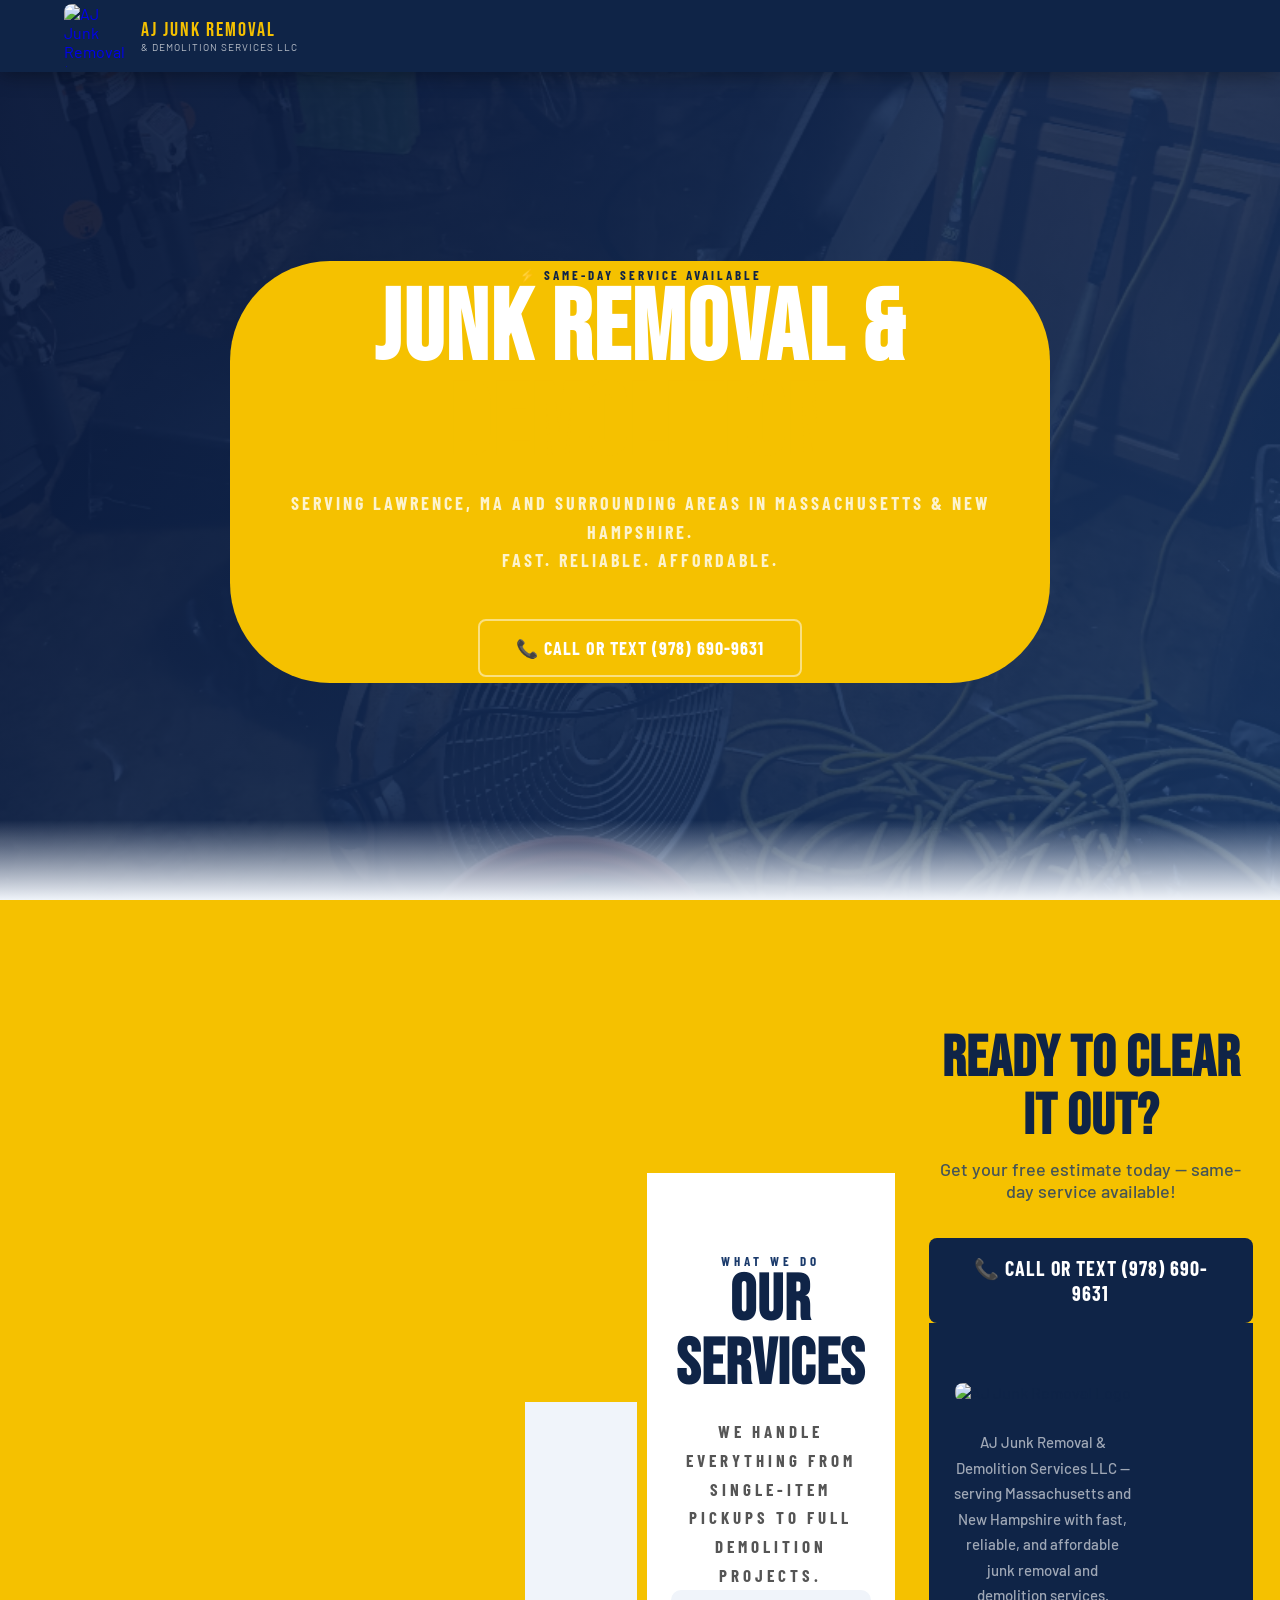
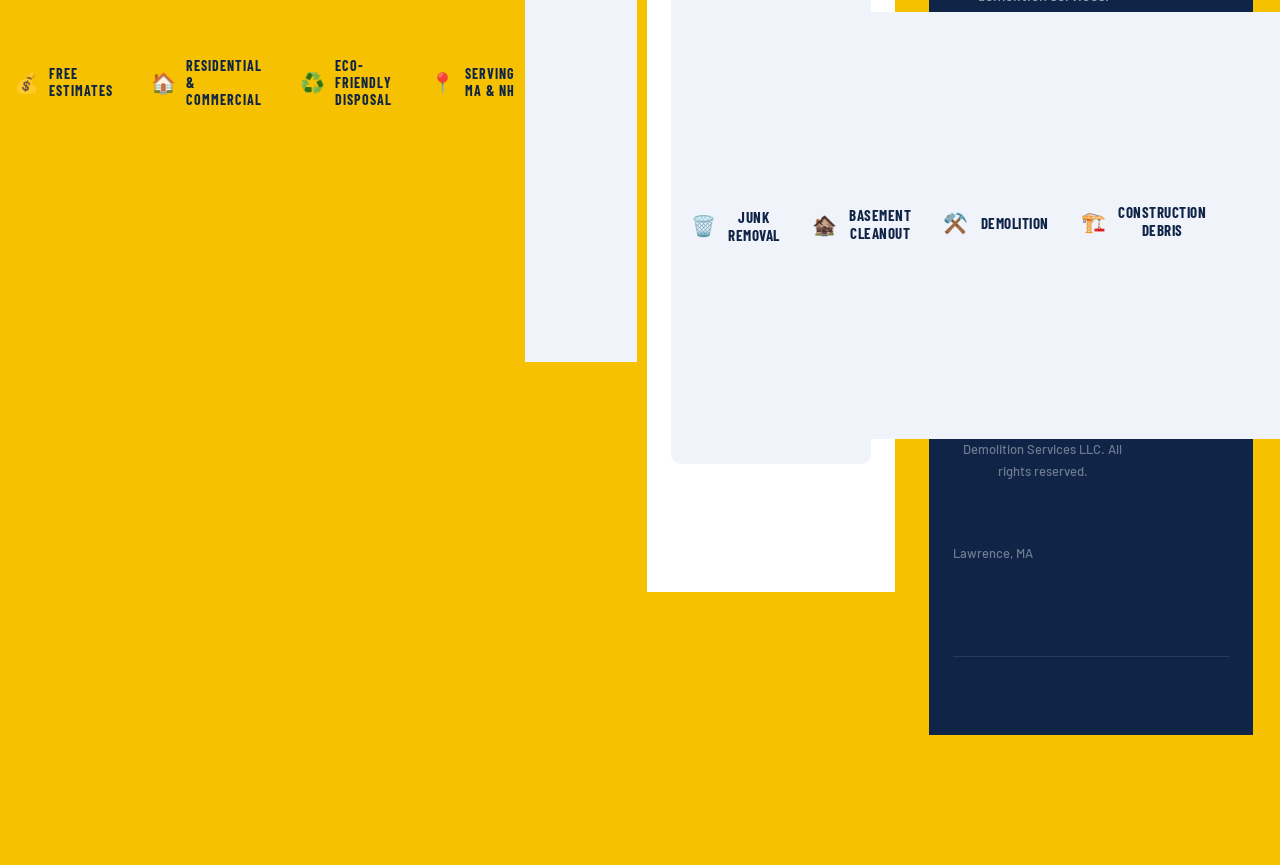
==== commit 0abfba7c: "Add files via upload" ====
--- a/index.html
+++ b/index.html
@@ -99,7 +99,7 @@
 <header>
   <div class="header-inner">
     <a href="index.html" class="logo">
-      <img src="IMG_6533.png" style="height:65px;width:160px;object-fit:contain;flex-shrink:0;" alt="AJ Junk Removal Logo" /><div class="logo-text"><span class="brand">AJ Junk Removal</span><span class="sub">&amp; Demolition Services LLC</span></div>
+      <img src="IMG_6535.jpeg" style="height:65px;width:65px;object-fit:contain;flex-shrink:0;border-radius:8px;" alt="AJ Junk Removal Logo" /><div class="logo-text"><span class="brand">AJ Junk Removal</span><span class="sub">&amp; Demolition Services LLC</span></div>
       
         
         
@@ -201,7 +201,7 @@
   <footer>
     <div class="footer-top">
       <div class="footer-brand">
-        <img src="IMG_6533.png" style="height:70px;width:auto;object-fit:contain;margin-bottom:16px;" alt="AJ Junk Removal Logo" />
+        <img src="IMG_6535.jpeg" style="height:70px;width:70px;object-fit:contain;margin-bottom:16px;border-radius:8px;" alt="AJ Junk Removal Logo" />
         <p>AJ Junk Removal & Demolition Services LLC — serving Massachusetts and New Hampshire with fast, reliable, and affordable junk removal and demolition services.</p>
       
       <div class="footer-col">
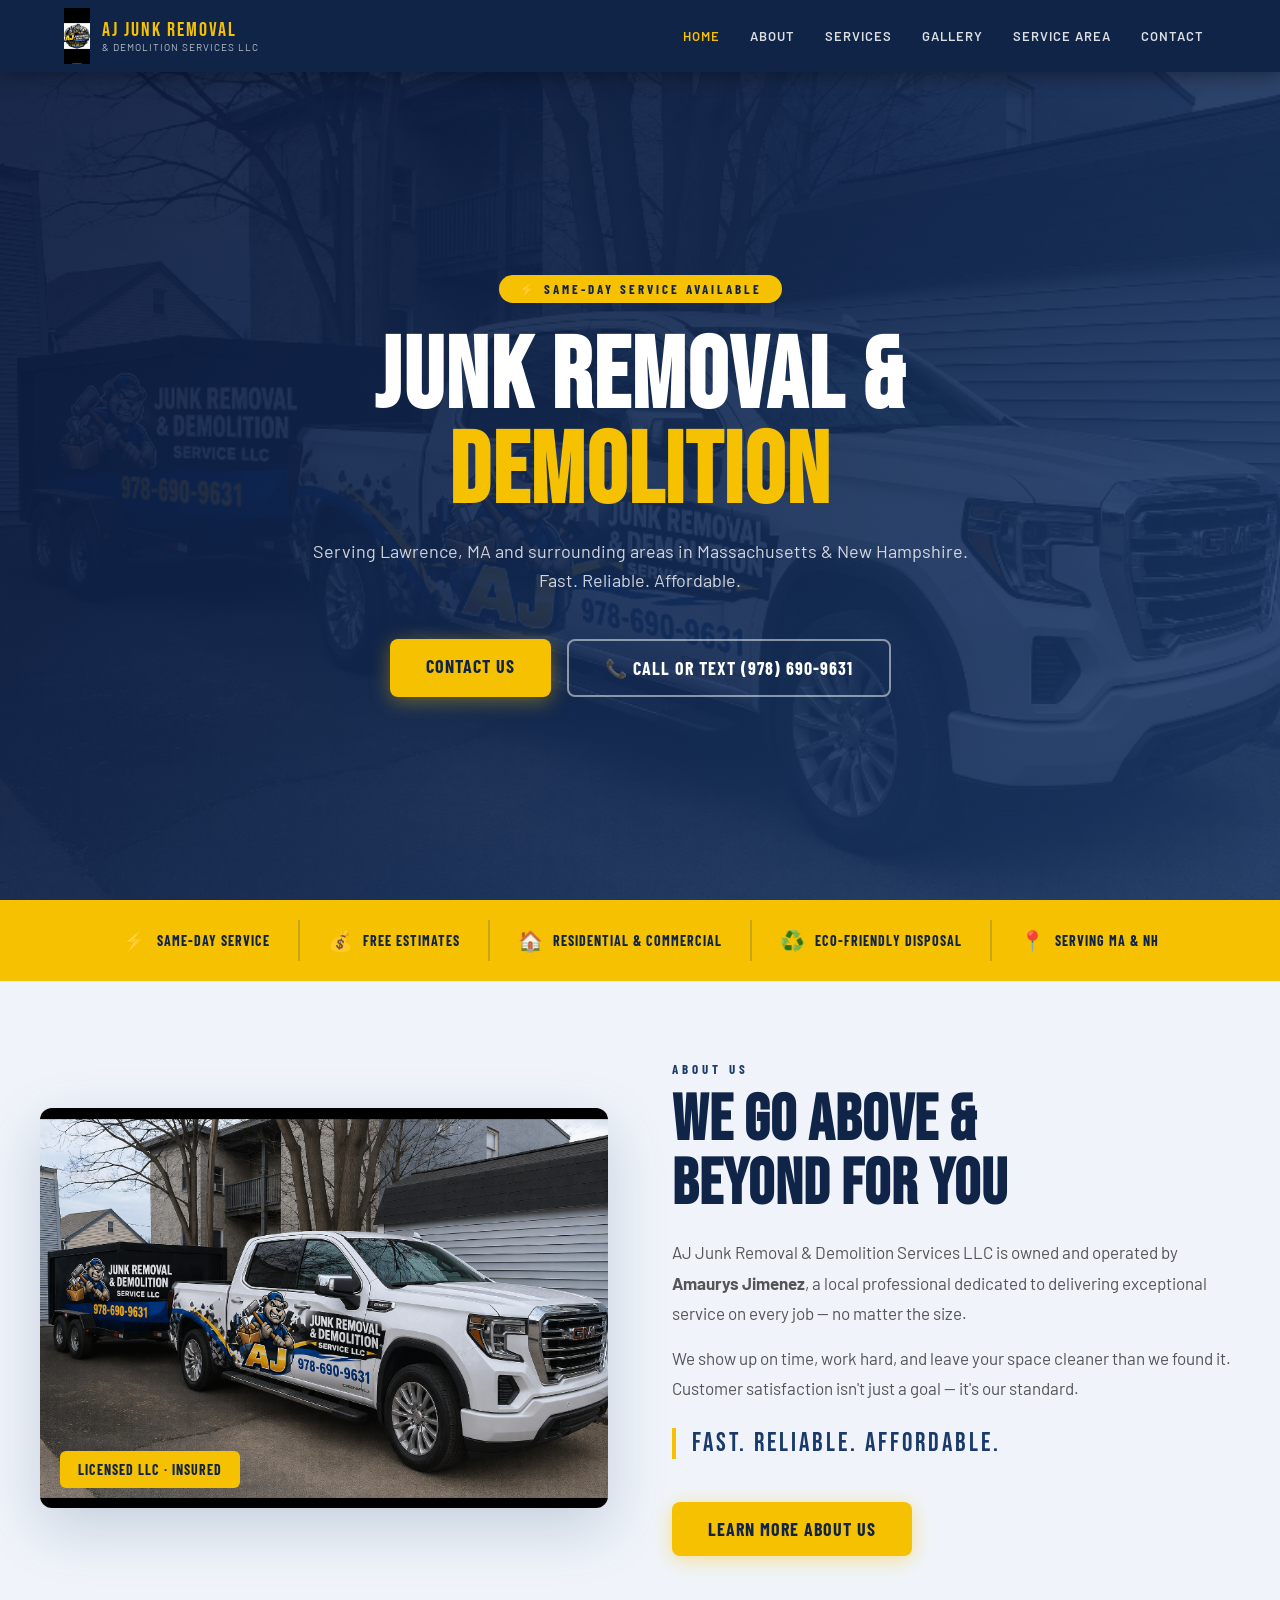
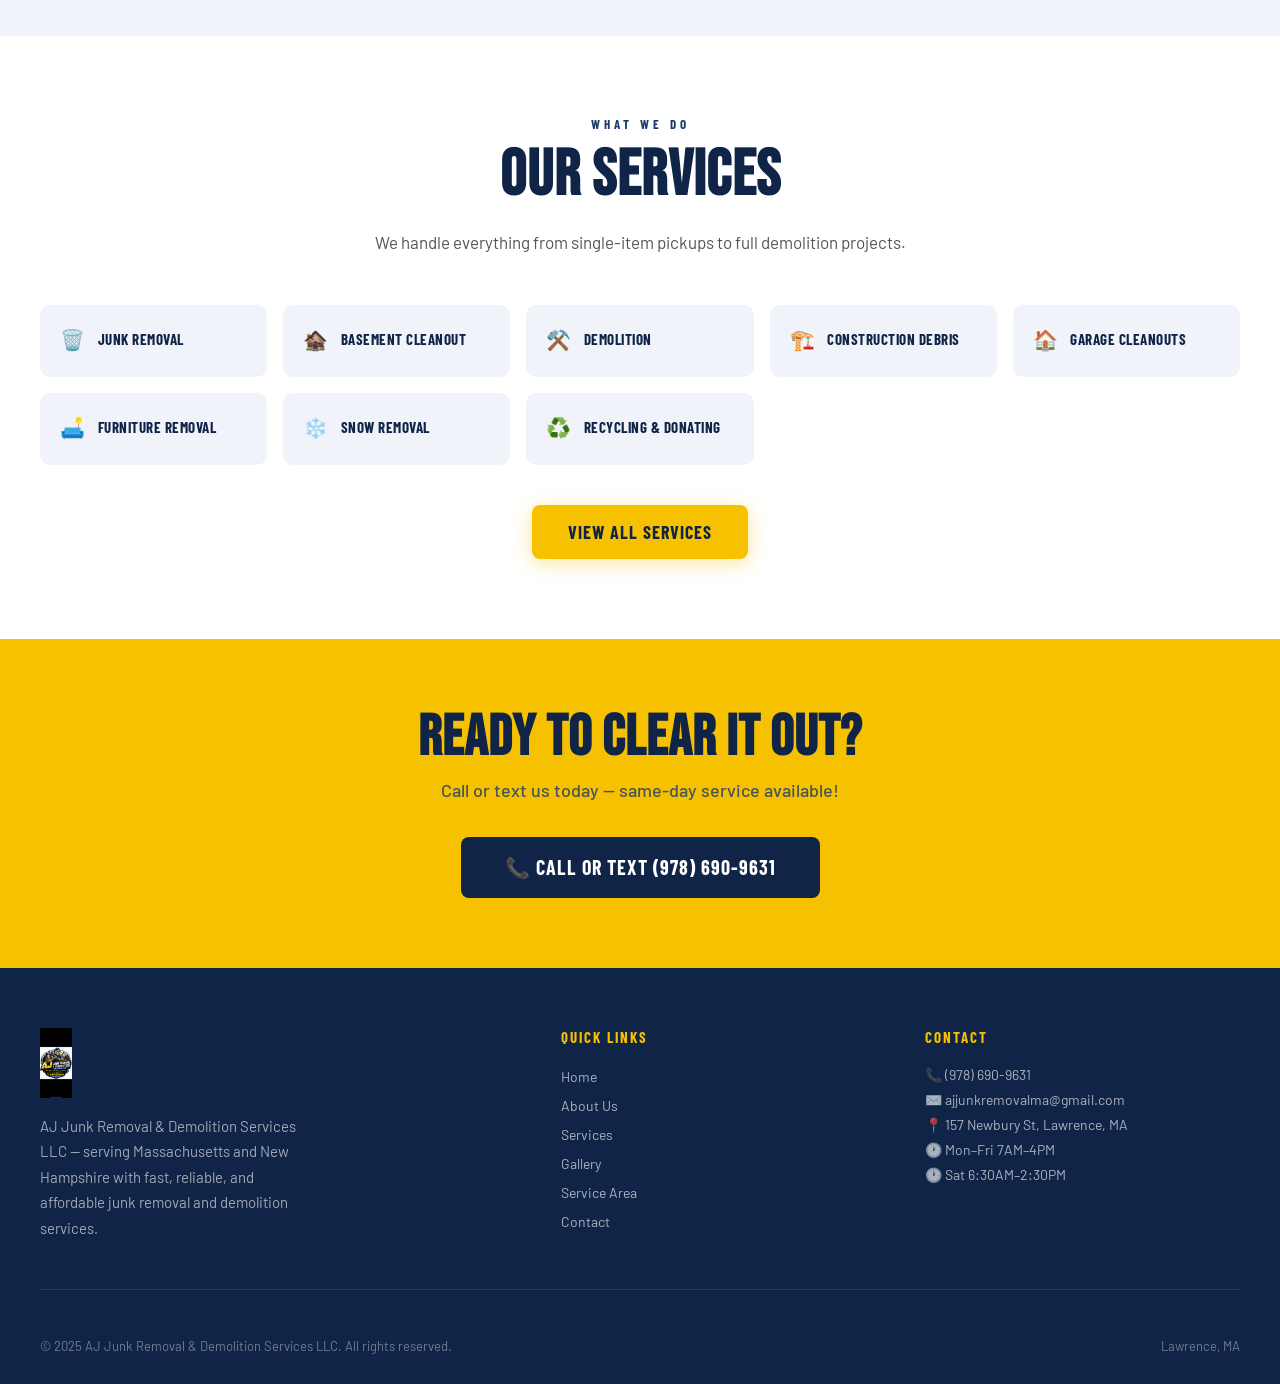
==== commit 3200e087: "Add files via upload" ====
--- a/index.html
+++ b/index.html
@@ -8,81 +8,28 @@
 <style>
 .hero {
   min-height: calc(100vh - 72px);
-  background: linear-gradient(135deg, rgba(10,25,60,0.93) 0%, rgba(26,58,107,0.86) 100%),
-    url('IMG_6528.png') center/cover no-repeat;
+  background: linear-gradient(135deg, rgba(10,25,60,0.93) 0%, rgba(26,58,107,0.86) 100%), url('IMG_6532.png') center/cover no-repeat;
   display: flex; align-items: center; justify-content: center;
-  text-align: center;
-  padding: 80px 24px;
-  position: relative; overflow: hidden;
+  text-align: center; padding: 80px 24px;
 }
-.hero::after {
-  content: '';
-  position: absolute; bottom: 0; left: 0; right: 0;
-  height: 80px;
-  background: linear-gradient(to top, var(--light-bg), transparent);
-}
-.hero-content { max-width: 820px; position: relative; z-index: 1; }
-.hero-badge {
-  display: inline-block;
-  background: var(--yellow); color: var(--blue-dark);
-  font-family: 'Barlow Condensed', sans-serif;
-  font-size: 13px; font-weight: 700; letter-spacing: 3px;
-  text-transform: uppercase; padding: 6px 20px; border-radius: 100px;
-  margin-bottom: 28px;
-  animation: fadeDown 0.6s ease both;
-}
-.hero h1 {
-  font-family: 'Bebas Neue', sans-serif;
-  font-size: clamp(56px, 10vw, 100px);
-  color: var(--white); line-height: 0.95; letter-spacing: 2px;
-  margin-bottom: 16px;
-  animation: fadeDown 0.7s 0.1s ease both;
-}
+.hero-badge { display: inline-block; background: var(--yellow); color: var(--blue-dark); font-family: 'Barlow Condensed', sans-serif; font-size: 13px; font-weight: 700; letter-spacing: 3px; text-transform: uppercase; padding: 6px 20px; border-radius: 100px; margin-bottom: 28px; }
+.hero h1 { font-family: 'Bebas Neue', sans-serif; font-size: clamp(56px, 10vw, 100px); color: var(--white); line-height: 0.95; letter-spacing: 2px; margin-bottom: 16px; }
 .hero h1 span { color: var(--yellow); }
-.hero-sub {
-  font-size: 18px; color: rgba(255,255,255,0.8);
-  margin-bottom: 44px; line-height: 1.6;
-  animation: fadeDown 0.7s 0.2s ease both;
-}
-.hero-btns {
-  display: flex; gap: 16px; justify-content: center; flex-wrap: wrap;
-  animation: fadeDown 0.7s 0.3s ease both;
-}
-@keyframes fadeDown {
-  from { opacity: 0; transform: translateY(-20px); }
-  to { opacity: 1; transform: translateY(0); }
-}
+.hero-sub { font-size: 18px; color: rgba(255,255,255,0.8); margin-bottom: 44px; line-height: 1.6; }
+.hero-btns { display: flex; gap: 16px; justify-content: center; flex-wrap: wrap; }
 
-/* ABOUT PREVIEW */
 .about-preview { background: var(--light-bg); padding: 80px 24px; }
 .about-grid { display: grid; grid-template-columns: 1fr 1fr; gap: 64px; align-items: center; }
 .about-img { border-radius: 12px; overflow: hidden; box-shadow: 0 20px 60px rgba(26,58,107,0.2); position: relative; }
 .about-img img { width: 100%; height: 400px; object-fit: cover; display: block; }
-.about-img-badge {
-  position: absolute; bottom: 20px; left: 20px;
-  background: var(--yellow); color: var(--blue-dark);
-  font-family: 'Barlow Condensed', sans-serif; font-weight: 700;
-  font-size: 14px; letter-spacing: 1px; text-transform: uppercase;
-  padding: 10px 18px; border-radius: 6px;
-}
+.about-img-badge { position: absolute; bottom: 20px; left: 20px; background: var(--yellow); color: var(--blue-dark); font-family: 'Barlow Condensed', sans-serif; font-weight: 700; font-size: 14px; letter-spacing: 1px; text-transform: uppercase; padding: 10px 18px; border-radius: 6px; }
 .about-content p { font-size: 17px; color: var(--text-gray); line-height: 1.8; margin-bottom: 14px; }
-.tagline {
-  font-family: 'Bebas Neue', sans-serif; font-size: 26px;
-  color: var(--blue); letter-spacing: 3px; margin-top: 24px;
-  border-left: 4px solid var(--yellow); padding-left: 16px;
-}
-.about-content .section-label { color: var(--blue); }
+.tagline { font-family: 'Bebas Neue', sans-serif; font-size: 26px; color: var(--blue); letter-spacing: 3px; margin: 24px 0; border-left: 4px solid var(--yellow); padding-left: 16px; }
 
-/* SERVICES PREVIEW */
 .services-preview { background: var(--white); padding: 80px 24px; }
 .services-preview-header { text-align: center; margin-bottom: 48px; }
-.services-preview-header .section-label { color: var(--blue); }
 .services-mini-grid { display: grid; grid-template-columns: repeat(auto-fill, minmax(200px, 1fr)); gap: 16px; margin-bottom: 40px; }
-.service-mini-card {
-  background: var(--light-bg); border-radius: 10px; padding: 22px 20px;
-  border-bottom: 3px solid transparent; transition: all 0.25s;
-  display: flex; align-items: center; gap: 12px;
-}
+.service-mini-card { background: var(--light-bg); border-radius: 10px; padding: 22px 20px; border-bottom: 3px solid transparent; transition: all 0.25s; display: flex; align-items: center; gap: 12px; }
 .service-mini-card:hover { border-bottom-color: var(--yellow); background: var(--white); box-shadow: 0 6px 24px rgba(26,58,107,0.1); transform: translateY(-3px); }
 .service-mini-card .s-icon { font-size: 20px; }
 .service-mini-card span { font-family: 'Barlow Condensed', sans-serif; font-size: 15px; font-weight: 700; color: var(--blue-dark); text-transform: uppercase; letter-spacing: 0.5px; }
@@ -95,17 +42,16 @@
 </style>
 </head>
 <body>
-
 <header>
   <div class="header-inner">
     <a href="index.html" class="logo">
-      <img src="IMG_6535.jpeg" style="height:65px;width:65px;object-fit:contain;flex-shrink:0;border-radius:8px;" alt="AJ Junk Removal Logo" /><div class="logo-text"><span class="brand">AJ Junk Removal</span><span class="sub">&amp; Demolition Services LLC</span></div>
-      
-        
-        
-      
+      <img src="IMG_6533.png" alt="AJ Junk Removal Logo" />
+      <div class="logo-text">
+        <span class="brand">AJ Junk Removal</span>
+        <span class="sub">& Demolition Services LLC</span>
+      </div>
     </a>
-    <div class="hamburger" onclick="toggleNav()"><span></span><span></span><span></span>
+    <div class="hamburger" onclick="toggleNav()"><span></span><span></span><span></span></div>
     <nav id="nav">
       <a href="index.html" class="active">Home</a>
       <a href="about.html">About</a>
@@ -113,97 +59,91 @@
       <a href="gallery.html">Gallery</a>
       <a href="area.html">Service Area</a>
       <a href="contact.html">Contact</a>
-
     </nav>
-  
+  </div>
 </header>
 
 <div class="page">
-  <!-- HERO -->
+
   <section class="hero">
-    <div class="hero-content">
-      <div class="hero-badge">⚡ Same-Day Service Available
+    <div>
+      <div class="hero-badge">⚡ Same-Day Service Available</div>
       <h1>Junk Removal &<br><span>Demolition</span></h1>
       <p class="hero-sub">Serving Lawrence, MA and surrounding areas in Massachusetts & New Hampshire.<br>Fast. Reliable. Affordable.</p>
       <div class="hero-btns">
-        
+        <a href="contact.html" class="btn-primary">Contact Us</a>
         <a href="tel:9786909631" class="btn-outline">📞 Call or Text (978) 690-9631</a>
-      
-    
+      </div>
+    </div>
   </section>
 
-  <!-- BADGES -->
   <div class="badges">
     <div class="badges-inner">
-      <div class="badge-item"><span class="badge-icon">⚡</span><strong>Same-Day Service</strong>
-      <div class="badge-item"><span class="badge-icon">💰</span><strong>Free Estimates</strong>
-      <div class="badge-item"><span class="badge-icon">🏠</span><strong>Residential & Commercial</strong>
-      <div class="badge-item"><span class="badge-icon">♻️</span><strong>Eco-Friendly Disposal</strong>
-      <div class="badge-item"><span class="badge-icon">📍</span><strong>Serving MA & NH</strong>
-    
-  
+      <div class="badge-item"><span class="badge-icon">⚡</span><strong>Same-Day Service</strong></div>
+      <div class="badge-item"><span class="badge-icon">💰</span><strong>Free Estimates</strong></div>
+      <div class="badge-item"><span class="badge-icon">🏠</span><strong>Residential & Commercial</strong></div>
+      <div class="badge-item"><span class="badge-icon">♻️</span><strong>Eco-Friendly Disposal</strong></div>
+      <div class="badge-item"><span class="badge-icon">📍</span><strong>Serving MA & NH</strong></div>
+    </div>
+  </div>
 
-  <!-- ABOUT PREVIEW -->
   <section class="about-preview">
     <div class="container">
       <div class="about-grid">
         <div class="about-img fade-in">
-          <img src="IMG_6532.png" alt="AJ Junk Removal truck" />
-          <div class="about-img-badge">Licensed LLC · Insured
-        
+          <img src="IMG_6532.png" alt="AJ Junk Removal Truck" />
+          <div class="about-img-badge">Licensed LLC · Insured</div>
+        </div>
         <div class="about-content fade-in">
-          <div class="section-label dark">About Us
+          <span class="section-label dark">About Us</span>
           <h2 class="section-title dark">We Go Above &<br>Beyond For You</h2>
-          <p>AJ Junk Removal & Demolition Services LLC is owned and operated by <strong>Amaurys Jimenez</strong>, a local professional dedicated to delivering exceptional service on every single job — no matter the size.</p>
+          <p>AJ Junk Removal & Demolition Services LLC is owned and operated by <strong>Amaurys Jimenez</strong>, a local professional dedicated to delivering exceptional service on every job — no matter the size.</p>
           <p>We show up on time, work hard, and leave your space cleaner than we found it. Customer satisfaction isn't just a goal — it's our standard.</p>
-          <div class="tagline">Fast. Reliable. Affordable.
+          <div class="tagline">Fast. Reliable. Affordable.</div>
           <br>
-          <a href="about.html" class="btn-primary" style="margin-top:8px;">Learn More About Us</a>
-        
-      
-    
+          <a href="about.html" class="btn-primary">Learn More About Us</a>
+        </div>
+      </div>
+    </div>
   </section>
 
-  <!-- SERVICES PREVIEW -->
   <section class="services-preview">
     <div class="container">
       <div class="services-preview-header">
-        <div class="section-label dark">What We Do
+        <span class="section-label dark">What We Do</span>
         <h2 class="section-title dark">Our Services</h2>
-        <p class="section-desc" style="margin:0 auto 0;">We handle everything from single-item pickups to full demolition projects.</p>
-      
+        <p class="section-desc" style="margin:0 auto;">We handle everything from single-item pickups to full demolition projects.</p>
+      </div>
       <div class="services-mini-grid">
-        <div class="service-mini-card fade-in"><span class="s-icon">🗑️</span><span>Junk Removal</span>
-        <div class="service-mini-card fade-in"><span class="s-icon">🏚️</span><span>Basement Cleanout</span>
-        <div class="service-mini-card fade-in"><span class="s-icon">⚒️</span><span>Demolition</span>
-        <div class="service-mini-card fade-in"><span class="s-icon">🏗️</span><span>Construction Debris</span>
-        <div class="service-mini-card fade-in"><span class="s-icon">🏠</span><span>Garage Cleanouts</span>
-        <div class="service-mini-card fade-in"><span class="s-icon">🛋️</span><span>Furniture Removal</span>
-        <div class="service-mini-card fade-in"><span class="s-icon">❄️</span><span>Snow Removal</span>
-        <div class="service-mini-card fade-in"><span class="s-icon">♻️</span><span>Recycling & Donating</span>
-      
+        <div class="service-mini-card fade-in"><span class="s-icon">🗑️</span><span>Junk Removal</span></div>
+        <div class="service-mini-card fade-in"><span class="s-icon">🏚️</span><span>Basement Cleanout</span></div>
+        <div class="service-mini-card fade-in"><span class="s-icon">⚒️</span><span>Demolition</span></div>
+        <div class="service-mini-card fade-in"><span class="s-icon">🏗️</span><span>Construction Debris</span></div>
+        <div class="service-mini-card fade-in"><span class="s-icon">🏠</span><span>Garage Cleanouts</span></div>
+        <div class="service-mini-card fade-in"><span class="s-icon">🛋️</span><span>Furniture Removal</span></div>
+        <div class="service-mini-card fade-in"><span class="s-icon">❄️</span><span>Snow Removal</span></div>
+        <div class="service-mini-card fade-in"><span class="s-icon">♻️</span><span>Recycling & Donating</span></div>
+      </div>
       <div class="services-preview-footer">
         <a href="services.html" class="btn-primary">View All Services</a>
-      
-    
+      </div>
+    </div>
   </section>
 
-  <!-- CTA BANNER -->
   <div class="cta-banner">
     <div class="container">
       <h2>Ready to Clear It Out?</h2>
-      <p>Get your free estimate today — same-day service available!</p>
+      <p>Call or text us today — same-day service available!</p>
       <a href="tel:9786909631" class="btn-dark">📞 Call or Text (978) 690-9631</a>
-    
-  
+    </div>
+  </div>
 
-  <!-- FOOTER -->
   <footer>
     <div class="footer-top">
       <div class="footer-brand">
-        <img src="IMG_6535.jpeg" style="height:70px;width:70px;object-fit:contain;margin-bottom:16px;border-radius:8px;" alt="AJ Junk Removal Logo" />
+        <img src="IMG_6533.png" alt="AJ Junk Removal Logo" />
         <p>AJ Junk Removal & Demolition Services LLC — serving Massachusetts and New Hampshire with fast, reliable, and affordable junk removal and demolition services.</p>
-      
+      </div>
       <div class="footer-col">
         <h4>Quick Links</h4>
         <ul>
@@ -214,23 +154,23 @@
           <li><a href="area.html">Service Area</a></li>
           <li><a href="contact.html">Contact</a></li>
         </ul>
-      
+      </div>
       <div class="footer-col">
         <h4>Contact</h4>
-        <div class="footer-contact-line">📞 <a href="tel:9786909631">(978) 690-9631</a>
-        <div class="footer-contact-line">✉️ <a href="mailto:ajjunkremovalma@gmail.com">ajjunkremovalma@gmail.com</a>
-        <div class="footer-contact-line">📍 157 Newbury St, Lawrence, MA
-        <div class="footer-contact-line">🕐 Mon–Fri 7AM–4PM
-        <div class="footer-contact-line">🕐 Sat 6:30AM–2:30PM
-      
-    
+        <div class="footer-contact-line">📞 <a href="tel:9786909631">(978) 690-9631</a></div>
+        <div class="footer-contact-line">✉️ <a href="mailto:ajjunkremovalma@gmail.com">ajjunkremovalma@gmail.com</a></div>
+        <div class="footer-contact-line">📍 157 Newbury St, Lawrence, MA</div>
+        <div class="footer-contact-line">🕐 Mon–Fri 7AM–4PM</div>
+        <div class="footer-contact-line">🕐 Sat 6:30AM–2:30PM</div>
+      </div>
+    </div>
     <div class="footer-bottom">
       <p>© 2025 AJ Junk Removal & Demolition Services LLC. All rights reserved.</p>
       <p>Lawrence, MA</p>
-    
+    </div>
   </footer>
 
-
+</div>
 <script src="main.js"></script>
 </body>
 </html>
--- a/style.css
+++ b/style.css
@@ -3,7 +3,6 @@
 :root {
   --blue: #1A3A6B;
   --blue-dark: #0f2447;
-  --blue-light: #1e4a8a;
   --yellow: #F5C100;
   --yellow-dark: #d4a800;
   --white: #ffffff;
@@ -16,7 +15,7 @@
 html { scroll-behavior: smooth; }
 body { font-family: 'Barlow', sans-serif; color: var(--text-dark); overflow-x: hidden; }
 
-/* ===== HEADER ===== */
+/* HEADER */
 header {
   background: var(--blue-dark);
   position: fixed;
@@ -24,7 +23,6 @@
   z-index: 1000;
   box-shadow: 0 2px 20px rgba(0,0,0,0.4);
 }
-
 .header-inner {
   max-width: 1200px;
   margin: 0 auto;
@@ -34,256 +32,98 @@
   justify-content: space-between;
   height: 72px;
 }
-
 .logo {
   display: flex;
   align-items: center;
   gap: 12px;
   text-decoration: none;
 }
-
-.logo-icon {
-  width: 54px; height: 54px;
-  background: var(--yellow);
-  border-radius: 50%;
-  display: flex;
-  align-items: center;
-  justify-content: center;
-  font-family: 'Bebas Neue', sans-serif;
-  font-size: 22px;
-  color: var(--blue-dark);
-  letter-spacing: 1px;
+.logo img {
+  height: 56px;
+  width: auto;
+  object-fit: contain;
   flex-shrink: 0;
 }
-
 .logo-text { display: flex; flex-direction: column; line-height: 1; }
 .logo-text .brand { font-family: 'Bebas Neue', sans-serif; font-size: 20px; color: var(--yellow); letter-spacing: 2px; }
 .logo-text .sub { font-size: 10px; color: rgba(255,255,255,0.7); letter-spacing: 1px; text-transform: uppercase; margin-top: 2px; }
 
 nav { display: flex; align-items: center; gap: 6px; }
-
-nav a {
-  color: rgba(255,255,255,0.85);
-  text-decoration: none;
-  font-size: 13px;
-  font-weight: 600;
-  text-transform: uppercase;
-  letter-spacing: 1px;
-  padding: 6px 12px;
-  border-radius: 4px;
-  transition: color 0.2s;
-}
-
+nav a { color: rgba(255,255,255,0.85); text-decoration: none; font-size: 13px; font-weight: 600; text-transform: uppercase; letter-spacing: 1px; padding: 6px 12px; border-radius: 4px; transition: color 0.2s; }
 nav a:hover, nav a.active { color: var(--yellow); }
 
-.nav-cta {
-  background: var(--yellow) !important;
-  color: var(--blue-dark) !important;
-  padding: 10px 18px !important;
-  border-radius: 6px;
-  font-weight: 700 !important;
-}
+.hamburger { display: none; flex-direction: column; gap: 5px; cursor: pointer; padding: 4px; }
+.hamburger span { display: block; width: 26px; height: 3px; background: var(--white); border-radius: 2px; }
 
-.nav-cta:hover { background: var(--yellow-dark) !important; }
-
-.hamburger {
-  display: none;
-  flex-direction: column;
-  gap: 5px;
-  cursor: pointer;
-  padding: 4px;
-}
-
-.hamburger span {
-  display: block;
-  width: 26px; height: 3px;
-  background: var(--white);
-  border-radius: 2px;
-  transition: all 0.3s;
-}
-
-/* ===== PAGE WRAPPER ===== */
+/* PAGE */
 .page { padding-top: 72px; min-height: 100vh; }
 
-/* ===== SECTION COMMONS ===== */
-.section { padding: 80px 24px; }
+/* COMMON */
 .container { max-width: 1200px; margin: 0 auto; }
-
-.section-label {
-  font-family: 'Barlow Condensed', sans-serif;
-  font-size: 13px;
-  font-weight: 700;
-  letter-spacing: 4px;
-  text-transform: uppercase;
-  color: var(--yellow);
-  margin-bottom: 12px;
-}
-
+.section-label { font-family: 'Barlow Condensed', sans-serif; font-size: 13px; font-weight: 700; letter-spacing: 4px; text-transform: uppercase; color: var(--yellow); margin-bottom: 12px; display: block; }
 .section-label.dark { color: var(--blue); }
-
-.section-title {
-  font-family: 'Bebas Neue', sans-serif;
-  font-size: clamp(40px, 6vw, 64px);
-  line-height: 1;
-  letter-spacing: 1px;
-  margin-bottom: 20px;
-}
-
+.section-title { font-family: 'Bebas Neue', sans-serif; font-size: clamp(40px, 6vw, 64px); line-height: 1; letter-spacing: 1px; margin-bottom: 20px; }
 .section-title.light { color: var(--white); }
 .section-title.dark { color: var(--blue-dark); }
+.section-desc { font-size: 17px; color: var(--text-gray); line-height: 1.7; max-width: 600px; }
 
-.section-desc {
-  font-size: 17px;
-  color: var(--text-gray);
-  line-height: 1.7;
-  max-width: 600px;
-}
-
-/* ===== BUTTONS ===== */
-.btn-primary {
-  background: var(--yellow);
-  color: var(--blue-dark);
-  padding: 16px 36px;
-  border-radius: 8px;
-  font-family: 'Barlow Condensed', sans-serif;
-  font-size: 18px;
-  font-weight: 700;
-  letter-spacing: 1px;
-  text-transform: uppercase;
-  text-decoration: none;
-  border: none;
-  cursor: pointer;
-  transition: all 0.2s;
-  box-shadow: 0 4px 20px rgba(245,193,0,0.4);
-  display: inline-block;
-}
+/* BUTTONS */
+.btn-primary { background: var(--yellow); color: var(--blue-dark); padding: 16px 36px; border-radius: 8px; font-family: 'Barlow Condensed', sans-serif; font-size: 18px; font-weight: 700; letter-spacing: 1px; text-transform: uppercase; text-decoration: none; border: none; cursor: pointer; transition: all 0.2s; box-shadow: 0 4px 20px rgba(245,193,0,0.4); display: inline-block; }
 .btn-primary:hover { background: var(--yellow-dark); transform: translateY(-2px); }
-
-.btn-outline {
-  background: transparent;
-  color: var(--white);
-  padding: 16px 36px;
-  border-radius: 8px;
-  font-family: 'Barlow Condensed', sans-serif;
-  font-size: 18px;
-  font-weight: 700;
-  letter-spacing: 1px;
-  text-transform: uppercase;
-  text-decoration: none;
-  border: 2px solid rgba(255,255,255,0.5);
-  cursor: pointer;
-  transition: all 0.2s;
-  display: inline-block;
-}
+.btn-outline { background: transparent; color: var(--white); padding: 16px 36px; border-radius: 8px; font-family: 'Barlow Condensed', sans-serif; font-size: 18px; font-weight: 700; letter-spacing: 1px; text-transform: uppercase; text-decoration: none; border: 2px solid rgba(255,255,255,0.5); cursor: pointer; transition: all 0.2s; display: inline-block; }
 .btn-outline:hover { border-color: var(--yellow); color: var(--yellow); }
-
-.btn-dark {
-  background: var(--blue-dark);
-  color: var(--white);
-  padding: 18px 44px;
-  border-radius: 8px;
-  font-family: 'Barlow Condensed', sans-serif;
-  font-size: 20px;
-  font-weight: 700;
-  letter-spacing: 1px;
-  text-transform: uppercase;
-  text-decoration: none;
-  display: inline-block;
-  transition: all 0.2s;
-}
+.btn-dark { background: var(--blue-dark); color: var(--white); padding: 18px 44px; border-radius: 8px; font-family: 'Barlow Condensed', sans-serif; font-size: 20px; font-weight: 700; letter-spacing: 1px; text-transform: uppercase; text-decoration: none; display: inline-block; transition: all 0.2s; }
 .btn-dark:hover { background: var(--blue); transform: translateY(-2px); }
 
-/* ===== BADGES STRIP ===== */
+/* BADGES */
 .badges { background: var(--yellow); padding: 20px 24px; }
-.badges-inner {
-  max-width: 1200px; margin: 0 auto;
-  display: flex; justify-content: center; flex-wrap: wrap;
-}
-.badge-item {
-  display: flex; align-items: center; gap: 10px;
-  padding: 8px 28px;
-  border-right: 2px solid rgba(26,58,107,0.2);
-  color: var(--blue-dark);
-}
+.badges-inner { max-width: 1200px; margin: 0 auto; display: flex; justify-content: center; flex-wrap: wrap; }
+.badge-item { display: flex; align-items: center; gap: 10px; padding: 8px 28px; border-right: 2px solid rgba(26,58,107,0.2); color: var(--blue-dark); }
 .badge-item:last-child { border-right: none; }
 .badge-item .badge-icon { font-size: 20px; }
 .badge-item strong { font-family: 'Barlow Condensed', sans-serif; font-size: 14px; font-weight: 700; letter-spacing: 1px; text-transform: uppercase; }
 
-/* ===== CTA BANNER ===== */
+/* PAGE HERO */
+.page-hero { background: linear-gradient(135deg, var(--blue-dark) 0%, var(--blue) 100%); padding: 80px 24px 60px; text-align: center; }
+.page-hero h1 { font-family: 'Bebas Neue', sans-serif; font-size: clamp(48px, 8vw, 80px); color: var(--white); letter-spacing: 2px; line-height: 1; }
+.page-hero h1 span { color: var(--yellow); }
+.page-hero p { font-size: 18px; color: rgba(255,255,255,0.8); margin-top: 16px; }
+
+/* CTA BANNER */
 .cta-banner { background: var(--yellow); padding: 70px 24px; text-align: center; }
-.cta-banner h2 {
-  font-family: 'Bebas Neue', sans-serif;
-  font-size: clamp(36px, 5vw, 58px);
-  color: var(--blue-dark); letter-spacing: 1px; margin-bottom: 12px; line-height: 1;
-}
+.cta-banner h2 { font-family: 'Bebas Neue', sans-serif; font-size: clamp(36px, 5vw, 58px); color: var(--blue-dark); letter-spacing: 1px; margin-bottom: 12px; line-height: 1; }
 .cta-banner p { font-size: 18px; color: rgba(26,58,107,0.8); margin-bottom: 36px; font-weight: 500; }
 
-/* ===== FOOTER ===== */
+/* FOOTER */
 footer { background: var(--blue-dark); padding: 60px 24px 30px; }
-.footer-top {
-  max-width: 1200px; margin: 0 auto;
-  display: grid; grid-template-columns: 1.5fr 1fr 1fr;
-  gap: 48px; margin-bottom: 48px;
-  padding-bottom: 48px;
-  border-bottom: 1px solid rgba(255,255,255,0.1);
-}
-.footer-logo-icon {
-  width: 60px; height: 60px;
-  background: var(--yellow); border-radius: 50%;
-  display: flex; align-items: center; justify-content: center;
-  font-family: 'Bebas Neue', sans-serif; font-size: 24px;
-  color: var(--blue-dark); margin-bottom: 16px;
-}
-.footer-brand p { font-size: 15px; color: rgba(255,255,255,0.6); line-height: 1.7; max-width: 280px; margin-top: 12px; }
-.footer-col h4 {
-  font-family: 'Barlow Condensed', sans-serif; font-size: 15px;
-  font-weight: 700; letter-spacing: 2px; text-transform: uppercase;
-  color: var(--yellow); margin-bottom: 20px;
-}
+.footer-top { max-width: 1200px; margin: 0 auto; display: grid; grid-template-columns: 1.5fr 1fr 1fr; gap: 48px; margin-bottom: 48px; padding-bottom: 48px; border-bottom: 1px solid rgba(255,255,255,0.1); }
+.footer-brand img { height: 70px; width: auto; object-fit: contain; margin-bottom: 16px; display: block; }
+.footer-brand p { font-size: 15px; color: rgba(255,255,255,0.6); line-height: 1.7; max-width: 280px; }
+.footer-col h4 { font-family: 'Barlow Condensed', sans-serif; font-size: 15px; font-weight: 700; letter-spacing: 2px; text-transform: uppercase; color: var(--yellow); margin-bottom: 20px; }
 .footer-col ul { list-style: none; display: flex; flex-direction: column; gap: 10px; }
 .footer-col ul li a { color: rgba(255,255,255,0.65); text-decoration: none; font-size: 14px; transition: color 0.2s; }
 .footer-col ul li a:hover { color: var(--yellow); }
 .footer-contact-line { color: rgba(255,255,255,0.65); font-size: 14px; margin-bottom: 8px; }
 .footer-contact-line a { color: rgba(255,255,255,0.65); text-decoration: none; }
 .footer-contact-line a:hover { color: var(--yellow); }
-.footer-bottom {
-  max-width: 1200px; margin: 0 auto;
-  display: flex; justify-content: space-between; flex-wrap: wrap; gap: 12px;
-}
+.footer-bottom { max-width: 1200px; margin: 0 auto; display: flex; justify-content: space-between; flex-wrap: wrap; gap: 12px; }
 .footer-bottom p { font-size: 13px; color: rgba(255,255,255,0.4); }
-.footer-bottom a { color: var(--yellow); text-decoration: none; }
 
-/* ===== MOBILE ===== */
+/* FADE IN */
+.fade-in { opacity: 0; transform: translateY(24px); transition: opacity 0.5s ease, transform 0.5s ease; }
+.fade-in.visible { opacity: 1; transform: translateY(0); }
+
+/* MOBILE */
 @media (max-width: 768px) {
   .hamburger { display: flex; }
-  nav {
-    display: none;
-    position: fixed;
-    top: 72px; left: 0; right: 0;
-    background: var(--blue-dark);
-    flex-direction: column;
-    padding: 24px; gap: 4px;
-    border-top: 2px solid var(--yellow);
-    box-shadow: 0 8px 32px rgba(0,0,0,0.4);
-  }
+  nav { display: none; position: fixed; top: 72px; left: 0; right: 0; background: var(--blue-dark); flex-direction: column; padding: 24px; gap: 4px; border-top: 2px solid var(--yellow); }
   nav.open { display: flex; }
   nav a { font-size: 16px; padding: 12px 16px; width: 100%; text-align: center; }
-  .nav-cta { margin-top: 8px; }
   .footer-top { grid-template-columns: 1fr; gap: 32px; }
   .footer-bottom { flex-direction: column; text-align: center; }
-  .badge-item { padding: 8px 16px; }
 }
-
 @media (max-width: 480px) {
   .badges-inner { flex-direction: column; align-items: center; }
   .badge-item { border-right: none; border-bottom: 1px solid rgba(26,58,107,0.15); width: 100%; justify-content: center; }
   .badge-item:last-child { border-bottom: none; }
 }
-
-/* ===== SCROLL FADE IN ===== */
-.fade-in {
-  opacity: 0;
-  transform: translateY(24px);
-  transition: opacity 0.5s ease, transform 0.5s ease;
-}
-.fade-in.visible { opacity: 1; transform: translateY(0); }
